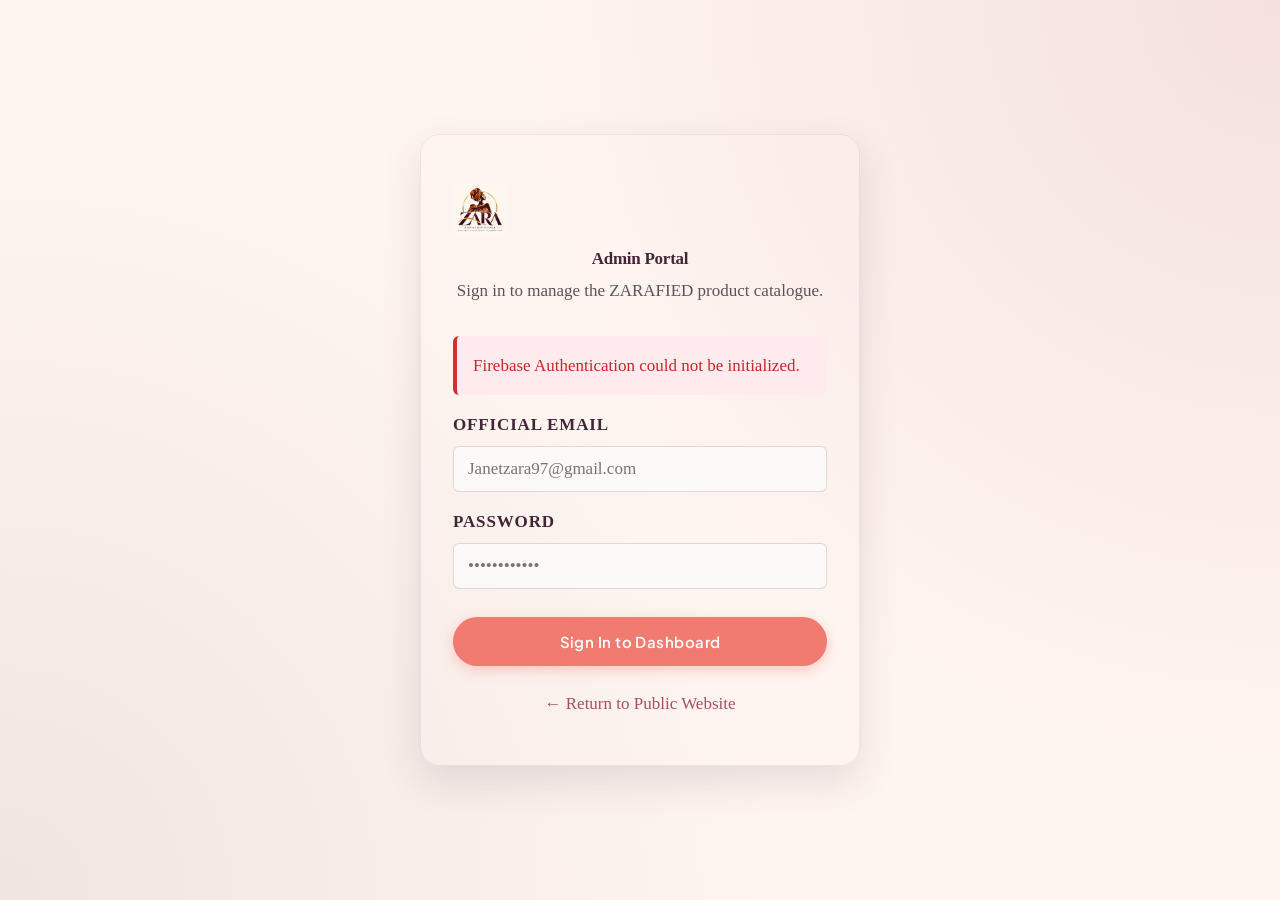
==== admin.html @ f3be8840 "feat: implement dynamic product CMS, Cloudinary image upload, and public catalogue" ====
<!DOCTYPE html>
<html lang="en">
<head>
  <meta charset="UTF-8">
  <meta name="viewport" content="width=device-width, initial-scale=1.0">
  <title>Admin Dashboard | ZARA — ZARAFIED STORE</title>
  
  <meta name="robots" content="noindex, nofollow">
  <link rel="icon" type="image/png" href="./ZARA_ASSETS/brand/zara-logo.png">

  <!-- Google Fonts Preconnect & Styles -->
  <link rel="preconnect" href="https://fonts.googleapis.com">
  <link rel="preconnect" href="https://fonts.gstatic.com" crossorigin>
  <link href="https://fonts.googleapis.com/css2?family=Playfair+Display:ital,wght@0,500;0,600;0,700;1,400;1,600&family=Plus+Jakarta+Sans:wght@400;500;600;700&display=swap" rel="stylesheet">

  <!-- Stylesheets -->
  <link rel="stylesheet" href="./styles/tokens.css">
  <link rel="stylesheet" href="./styles/base.css">
  <link rel="stylesheet" href="./styles/components.css">
  <link rel="stylesheet" href="./styles/admin.css">
</head>
<body class="admin-body">

  <!-- ========================================================================
       SECTION A: ADMIN AUTHENTICATION SCREEN
       ======================================================================== -->
  <div class="admin-login-wrapper" id="admin-login-view">
    <div class="admin-login-card">
      <div class="admin-login-header">
        <img src="./ZARA_ASSETS/brand/zara-logo.png" alt="ZARAFIED Logo" class="admin-login-logo">
        <h1 class="admin-login-title">Admin Portal</h1>
        <p class="admin-login-subtitle">Sign in to manage the ZARAFIED product catalogue.</p>
      </div>

      <div class="admin-alert admin-alert-error" id="login-error-alert" style="display: none;"></div>

      <form id="admin-login-form">
        <div class="admin-form-group">
          <label class="admin-form-label" for="login-email">Official Email</label>
          <input 
            type="email" 
            id="login-email" 
            class="admin-form-input" 
            placeholder="Janetzara97@gmail.com" 
            required 
            autocomplete="username"
          >
        </div>

        <div class="admin-form-group">
          <label class="admin-form-label" for="login-password">Password</label>
          <input 
            type="password" 
            id="login-password" 
            class="admin-form-input" 
            placeholder="••••••••••••" 
            required 
            autocomplete="current-password"
          >
        </div>

        <button type="submit" class="btn btn-primary" id="btn-login-submit" style="width: 100%; margin-top: var(--space-sm);">
          Sign In to Dashboard
        </button>
      </form>

      <div style="margin-top: var(--space-lg); text-align: center;">
        <a href="./index.html" class="footer-link" style="font-size: var(--text-xs);">
          &larr; Return to Public Website
        </a>
      </div>
    </div>
  </div>

  <!-- ========================================================================
       SECTION B: AUTHENTICATED DASHBOARD
       ======================================================================== -->
  <div class="admin-dashboard-container" id="admin-dashboard-view">
    <!-- Topbar -->
    <header class="admin-topbar">
      <div style="display: flex; align-items: center; gap: var(--space-md);">
        <a href="./admin.html" class="admin-brand">
          <img src="./ZARA_ASSETS/brand/zara-logo.png" alt="Logo" class="admin-brand-logo">
          <span class="admin-brand-name">ZARAFIED CMS</span>
        </a>
      </div>

      <div class="admin-user-nav">
        <span class="admin-user-badge" id="admin-user-display">Janetzara97@gmail.com</span>
        <a href="./index.html" class="btn btn-outline-sm" target="_blank" rel="noopener">View Store &rarr;</a>
        <button type="button" class="btn btn-outline-sm" id="btn-admin-logout">Sign Out</button>
      </div>
    </header>

    <!-- Main Admin Workspace -->
    <main class="admin-main-content">
      <!-- Role verification warning (shown if user logged in but lacks { admin: true } custom claim) -->
      <div class="admin-alert admin-alert-warning" id="admin-role-warning" style="display: none;">
        <strong>Access Restricted:</strong> Your account is signed in, but the administrator custom claim has not been provisioned yet.
        <br>
        To enable full write access, store operations must run: <code>node scripts/grant-admin.cjs</code> in the workspace.
      </div>

      <!-- Stats Summary -->
      <div class="admin-stats-row">
        <div class="admin-stat-card">
          <div class="admin-stat-label">Total Outfits</div>
          <div class="admin-stat-val" id="stat-total-products">0</div>
        </div>
        <div class="admin-stat-card">
          <div class="admin-stat-label">Published (Live)</div>
          <div class="admin-stat-val" id="stat-published-products" style="color: #2E7D32;">0</div>
        </div>
        <div class="admin-stat-card">
          <div class="admin-stat-label">Drafts (Hidden)</div>
          <div class="admin-stat-val" id="stat-draft-products" style="color: #E65100;">0</div>
        </div>
      </div>

      <!-- Toolbar -->
      <div class="admin-toolbar">
        <div>
          <h2 class="admin-toolbar-title">Product Catalogue</h2>
          <p style="color: var(--color-muted-text); font-size: var(--text-sm);">
            Manage ready-to-wear pieces, custom couture entries, and published statuses.
          </p>
        </div>
        <div class="admin-toolbar-actions">
          <button type="button" class="btn btn-primary" id="btn-add-product">
            <span>+</span> Add New Outfit
          </button>
        </div>
      </div>

      <!-- Product Table -->
      <div class="admin-table-wrapper">
        <table class="admin-table">
          <thead>
            <tr>
              <th>Image</th>
              <th>Outfit Title</th>
              <th>Category</th>
              <th>Price (NGN)</th>
              <th>Availability</th>
              <th>Status</th>
              <th>Actions</th>
            </tr>
          </thead>
          <tbody id="admin-products-tbody">
            <tr>
              <td colspan="7" style="text-align: center; padding: 40px; color: var(--color-muted-text);">
                Loading product catalogue...
              </td>
            </tr>
          </tbody>
        </table>
      </div>
    </main>
  </div>

  <!-- ========================================================================
       MODAL: ADD / EDIT PRODUCT
       ======================================================================== -->
  <div class="admin-modal-backdrop" id="product-modal" aria-hidden="true" role="dialog" aria-modal="true">
    <div class="admin-modal-card">
      <div class="admin-modal-header">
        <h3 class="admin-modal-title" id="modal-form-title">Add New Outfit</h3>
        <button type="button" class="modal-close-btn" id="modal-form-close">&times;</button>
      </div>

      <div class="admin-modal-body">
        <form id="product-form">
          <input type="hidden" id="form-product-id">

          <!-- Title -->
          <div class="admin-form-group">
            <label class="admin-form-label" for="form-title">Outfit Title *</label>
            <input type="text" id="form-title" class="admin-form-input" placeholder="e.g. Sculpted Ankara Evening Gown" required>
          </div>

          <!-- Description -->
          <div class="admin-form-group">
            <label class="admin-form-label" for="form-description">Description</label>
            <textarea id="form-description" class="admin-form-textarea" placeholder="Detail the cut, fabric, lining, and styling notes..."></textarea>
          </div>

          <!-- Row: Price & Category -->
          <div style="display: grid; grid-template-columns: 1fr 1fr; gap: var(--space-md);">
            <div class="admin-form-group">
              <label class="admin-form-label" for="form-price">Price (NGN ₦) *</label>
              <input type="number" id="form-price" class="admin-form-input" placeholder="45000" min="0" required>
            </div>

            <div class="admin-form-group">
              <label class="admin-form-label" for="form-category">Category *</label>
              <select id="form-category" class="admin-form-select" required>
                <option value="ready-to-wear">Ready-to-Wear</option>
                <option value="two-piece">Two-Piece Set</option>
                <option value="gowns">Gowns & Dresses</option>
                <option value="bespoke">Custom Design / Bespoke</option>
              </select>
            </div>
          </div>

          <!-- Row: Availability & Status -->
          <div style="display: grid; grid-template-columns: 1fr 1fr; gap: var(--space-md);">
            <div class="admin-form-group">
              <label class="admin-form-label" for="form-availability">Availability</label>
              <select id="form-availability" class="admin-form-select">
                <option value="in_stock">In Stock</option>
                <option value="made_to_order">Made to Order</option>
                <option value="out_of_stock">Sold Out</option>
              </select>
            </div>

            <div class="admin-form-group">
              <label class="admin-form-label" for="form-status">Publication Status</label>
              <select id="form-status" class="admin-form-select">
                <option value="published">Published (Visible in Shop)</option>
                <option value="draft">Draft (Hidden from Public)</option>
              </select>
            </div>
          </div>

          <!-- Available Sizes -->
          <div class="admin-form-group">
            <label class="admin-form-label">Available Standard Sizes</label>
            <div style="display: flex; flex-wrap: wrap; gap: var(--space-sm); margin-top: 4px;" id="sizes-checkbox-group">
              <label><input type="checkbox" value="UK 6" name="sizes"> UK 6</label>
              <label><input type="checkbox" value="UK 8" name="sizes"> UK 8</label>
              <label><input type="checkbox" value="UK 10" name="sizes"> UK 10</label>
              <label><input type="checkbox" value="UK 12" name="sizes"> UK 12</label>
              <label><input type="checkbox" value="UK 14" name="sizes"> UK 14</label>
              <label><input type="checkbox" value="UK 16" name="sizes"> UK 16</label>
              <label><input type="checkbox" value="UK 18" name="sizes"> UK 18</label>
              <label><input type="checkbox" value="Custom / Made-to-Measure" name="sizes" checked> Made-to-Measure</label>
            </div>
          </div>

          <!-- Cloudinary Image Upload -->
          <div class="admin-form-group">
            <label class="admin-form-label">Primary Outfit Photograph (Max 5 MB - JPEG/PNG/WebP) *</label>
            <div class="upload-dropzone" id="image-dropzone">
              <input type="file" id="form-image-input" accept="image/jpeg,image/png,image/webp" style="display: none;">
              <div class="upload-dropzone-icon">&#128247;</div>
              <p style="font-weight: 600; margin-bottom: 4px;">Click or drag fashion photograph here</p>
              <p style="font-size: var(--text-xs); color: var(--color-muted-text);">Uploads directly to Cloudinary (zara/products)</p>

              <div class="upload-progress-bar" id="upload-progress" style="display: none;">
                <div class="upload-progress-fill" id="upload-progress-fill"></div>
              </div>

              <div class="upload-preview-frame" id="upload-preview-container" style="display: none;">
                <img src="" alt="Uploaded Preview" class="upload-preview-img" id="upload-preview-img">
              </div>
            </div>
          </div>
        </form>
      </div>

      <div class="admin-modal-footer">
        <button type="button" class="btn btn-outline-sm" id="btn-cancel-modal">Cancel</button>
        <button type="button" class="btn btn-primary btn-sm" id="btn-save-product">Save Outfit</button>
      </div>
    </div>
  </div>

  <!-- ========================================================================
       MODAL: DELETE CONFIRMATION
       ======================================================================== -->
  <div class="admin-modal-backdrop" id="delete-modal" aria-hidden="true" role="dialog" aria-modal="true">
    <div class="admin-modal-card" style="max-width: 440px;">
      <div class="admin-modal-header">
        <h3 class="admin-modal-title">Confirm Deletion</h3>
        <button type="button" class="modal-close-btn" id="modal-delete-close">&times;</button>
      </div>
      <div class="admin-modal-body">
        <p>Are you sure you want to permanently delete <strong id="delete-product-title"></strong> from the catalogue?</p>
        <p style="font-size: var(--text-xs); color: var(--color-muted-text); margin-top: 8px;">
          This action cannot be undone.
        </p>
      </div>
      <div class="admin-modal-footer">
        <button type="button" class="btn btn-outline-sm" id="btn-cancel-delete">Cancel</button>
        <button type="button" class="btn btn-primary btn-sm" id="btn-confirm-delete" style="background: #D32F2F; border-color: #D32F2F;">Delete</button>
      </div>
    </div>
  </div>

  <!-- ES Modules Script -->
  <script type="module" src="./scripts/admin.js"></script>
</body>
</html>
---- styles/tokens.css ----
/**
 * ZARA — ZARAFIED STORE
 * Design Tokens & Brand Variables
 * Approved Brand Palette & Typography
 */

:root {
  /* Approved Brand Color Palette */
  --color-warm-cream: #FFF5F0;
  --color-deep-plum: #442438;
  --color-deep-plum-dark: #2F1726;
  --color-deep-plum-light: #5A324C;
  --color-berry: #A64F65;
  --color-berry-light: #BE627B;
  --color-berry-dark: #873B4E;
  --color-coral: #F17B70;
  --color-coral-light: #F69D95;
  --color-coral-soft: #FDE8E5;
  --color-gold: #D5AD67;
  --color-gold-light: #E4C58B;
  --color-gold-dark: #B98E45;
  --color-gold-soft: #FAF3E5;
  --color-dark-text: #252128;
  --color-muted-text: #5C525A;
  --color-subtle-text: #827680;
  --color-whatsapp: #25D366;
  --color-whatsapp-dark: #1EBE5B;

  /* Surface & Background Colors */
  --color-bg-primary: #FFF5F0;
  --color-bg-surface: #FFFFFF;
  --color-bg-surface-elevated: #FFFFFF;
  --color-bg-plum-tint: rgba(68, 36, 56, 0.04);
  --color-bg-coral-tint: rgba(241, 123, 112, 0.08);
  --color-bg-gold-tint: rgba(213, 173, 103, 0.1);

  /* Borders & Dividers */
  --color-border: rgba(68, 36, 56, 0.12);
  --color-border-subtle: rgba(68, 36, 56, 0.06);
  --color-border-gold: rgba(213, 173, 103, 0.35);

  /* Gradients */
  --gradient-hero: linear-gradient(135deg, rgba(68, 36, 56, 0.95) 0%, rgba(166, 79, 101, 0.92) 50%, rgba(68, 36, 56, 0.98) 100%);
  --gradient-gold: linear-gradient(135deg, #D5AD67 0%, #F5DFB0 50%, #B98E45 100%);
  --gradient-sunset: linear-gradient(135deg, #F17B70 0%, #A64F65 100%);
  --gradient-overlay: linear-gradient(180deg, rgba(37, 33, 40, 0) 30%, rgba(37, 33, 40, 0.85) 100%);
  --gradient-surface: linear-gradient(180deg, #FFFFFF 0%, #FFF5F0 100%);

  /* Typography */
  --font-serif: 'Playfair Display', Cormorant Garamond, Georgia, serif;
  --font-sans: 'Plus Jakarta Sans', -apple-system, BlinkMacSystemFont, 'Segoe UI', Roboto, Helvetica, Arial, sans-serif;

  --font-size-xs: clamp(0.75rem, 0.7rem + 0.25vw, 0.8125rem);
  --font-size-sm: clamp(0.875rem, 0.825rem + 0.25vw, 0.9375rem);
  --font-size-base: clamp(1rem, 0.95rem + 0.25vw, 1.0625rem);
  --font-size-md: clamp(1.125rem, 1.05rem + 0.35vw, 1.25rem);
  --font-size-lg: clamp(1.25rem, 1.15rem + 0.5vw, 1.5rem);
  --font-size-xl: clamp(1.5rem, 1.35rem + 0.75vw, 1.875rem);
  --font-size-2xl: clamp(1.875rem, 1.6rem + 1.25vw, 2.5rem);
  --font-size-3xl: clamp(2.25rem, 1.9rem + 1.75vw, 3.25rem);
  --font-size-hero: clamp(2.75rem, 2.2rem + 2.75vw, 4.5rem);

  /* Spacing */
  --space-2xs: 0.25rem;
  --space-xs: 0.5rem;
  --space-sm: 0.75rem;
  --space-md: 1rem;
  --space-lg: 1.5rem;
  --space-xl: 2rem;
  --space-2xl: 3rem;
  --space-3xl: 4.5rem;
  --space-4xl: 6rem;

  /* Layout */
  --container-max-width: 1200px;
  --container-padding: clamp(1rem, 0.5rem + 2vw, 2.5rem);
  --header-height: 76px;

  /* Shadows */
  --shadow-sm: 0 2px 8px rgba(68, 36, 56, 0.06);
  --shadow-md: 0 8px 24px rgba(68, 36, 56, 0.08);
  --shadow-lg: 0 16px 36px rgba(68, 36, 56, 0.12);
  --shadow-gold: 0 8px 25px rgba(213, 173, 103, 0.25);
  --shadow-plum: 0 12px 32px rgba(68, 36, 56, 0.2);

  /* Radii */
  --radius-sm: 6px;
  --radius-md: 12px;
  --radius-lg: 20px;
  --radius-xl: 28px;
  --radius-full: 9999px;

  /* Transitions */
  --transition-fast: 150ms cubic-bezier(0.4, 0, 0.2, 1);
  --transition-normal: 250ms cubic-bezier(0.4, 0, 0.2, 1);
  --transition-slow: 400ms cubic-bezier(0.16, 1, 0.3, 1);
  --transition-luxury: 600ms cubic-bezier(0.25, 1, 0.5, 1);

  /* Z-Index Hierarchy */
  --z-base: 1;
  --z-nav: 100;
  --z-header: 200;
  --z-dropdown: 300;
  --z-modal-backdrop: 900;
  --z-welcome-card: 1000;
  --z-skip-link: 2000;
}
---- styles/base.css ----
/**
 * ZARA — ZARAFIED STORE
 * Base Styles, CSS Reset & Global Accessibility
 */

*,
*::before,
*::after {
  box-sizing: border-box;
  margin: 0;
  padding: 0;
}

html {
  font-size: 16px;
  scroll-behavior: smooth;
  -webkit-text-size-adjust: 100%;
}

body {
  min-height: 100vh;
  background-color: var(--color-bg-primary);
  color: var(--color-dark-text);
  font-family: var(--font-sans);
  font-size: var(--font-size-base);
  line-height: 1.6;
  text-rendering: optimizeLegibility;
  -webkit-font-smoothing: antialiased;
  -moz-osx-font-smoothing: grayscale;
  overflow-x: hidden;
}

/* Typography Defaults */
h1, h2, h3, h4, h5, h6 {
  font-family: var(--font-serif);
  font-weight: 600;
  color: var(--color-deep-plum);
  line-height: 1.15;
  letter-spacing: -0.015em;
}

h1 { font-size: var(--font-size-hero); }
h2 { font-size: var(--font-size-3xl); }
h3 { font-size: var(--font-size-2xl); }
h4 { font-size: var(--font-size-xl); }
h5 { font-size: var(--font-size-lg); }
h6 { font-size: var(--font-size-md); }

p {
  margin-bottom: var(--space-md);
  color: var(--color-muted-text);
}

p:last-child {
  margin-bottom: 0;
}

a {
  color: var(--color-berry);
  text-decoration: none;
  transition: color var(--transition-fast);
}

a:hover {
  color: var(--color-coral);
}

img,
picture {
  max-width: 100%;
  display: block;
  height: auto;
}

button {
  font-family: inherit;
  font-size: inherit;
  cursor: pointer;
  border: none;
  background: none;
}

ul, ol {
  list-style: none;
}

/* Accessibility: Focus Rings */
:focus-visible {
  outline: 2px solid var(--color-gold);
  outline-offset: 3px;
  border-radius: var(--radius-sm);
}

/* Skip Navigation Link */
.skip-link {
  position: absolute;
  top: -100px;
  left: var(--space-md);
  z-index: var(--z-skip-link);
  background: var(--color-deep-plum);
  color: #FFFFFF;
  padding: var(--space-sm) var(--space-lg);
  border-radius: var(--radius-md);
  font-weight: 600;
  text-decoration: none;
  box-shadow: var(--shadow-lg);
  transition: top var(--transition-fast);
}

.skip-link:focus {
  top: var(--space-md);
  outline: 2px solid var(--color-gold);
}

/* Screen Reader Only Utility */
.sr-only {
  position: absolute;
  width: 1px;
  height: 1px;
  padding: 0;
  margin: -1px;
  overflow: hidden;
  clip: rect(0, 0, 0, 0);
  white-space: nowrap;
  border-width: 0;
}

/* Selection Color */
::selection {
  background-color: var(--color-berry);
  color: #FFFFFF;
}

/* Global Container */
.container {
  width: 100%;
  max-width: var(--container-max-width);
  margin-left: auto;
  margin-right: auto;
  padding-left: var(--container-padding);
  padding-right: var(--container-padding);
}

.section-wrapper {
  padding-top: var(--space-3xl);
  padding-bottom: var(--space-3xl);
  position: relative;
}

@media (min-width: 768px) {
  .section-wrapper {
    padding-top: var(--space-4xl);
    padding-bottom: var(--space-4xl);
  }
}
---- styles/components.css ----
/**
 * ZARA — ZARAFIED STORE
 * UI Components: Buttons, Badges, Cards & Welcome Card
 */

/* ==========================================================================
   Buttons
   ========================================================================== */
.btn {
  display: inline-flex;
  align-items: center;
  justify-content: center;
  gap: 0.6rem;
  padding: 0.85rem 1.8rem;
  font-family: var(--font-sans);
  font-size: var(--font-size-sm);
  font-weight: 600;
  letter-spacing: 0.03em;
  text-decoration: none;
  border-radius: var(--radius-full);
  transition: all var(--transition-fast);
  cursor: pointer;
  border: 1px solid transparent;
  white-space: nowrap;
}

.btn-primary {
  background: var(--color-coral);
  color: #FFFFFF;
  box-shadow: 0 4px 14px rgba(241, 123, 112, 0.35);
}

.btn-primary:hover {
  background: var(--color-berry);
  color: #FFFFFF;
  box-shadow: 0 6px 20px rgba(166, 79, 101, 0.4);
  transform: translateY(-2px);
}

.btn-primary:active {
  transform: translateY(0);
}

.btn-secondary {
  background: var(--color-deep-plum);
  color: var(--color-warm-cream);
  box-shadow: 0 4px 14px rgba(68, 36, 56, 0.25);
}

.btn-secondary:hover {
  background: var(--color-deep-plum-light);
  color: #FFFFFF;
  box-shadow: 0 6px 20px rgba(68, 36, 56, 0.35);
  transform: translateY(-2px);
}

.btn-outline {
  background: transparent;
  color: var(--color-deep-plum);
  border-color: var(--color-deep-plum);
}

.btn-outline:hover {
  background: var(--color-deep-plum);
  color: var(--color-warm-cream);
  transform: translateY(-2px);
}

.btn-gold {
  background: var(--color-gold);
  color: var(--color-deep-plum-dark);
  font-weight: 700;
  box-shadow: var(--shadow-gold);
}

.btn-gold:hover {
  background: var(--color-gold-light);
  color: var(--color-deep-plum);
  transform: translateY(-2px);
}

/* Prominent WhatsApp Action Button */
.btn-whatsapp {
  background: #25D366;
  color: #FFFFFF;
  font-weight: 700;
  box-shadow: 0 4px 14px rgba(37, 211, 102, 0.35);
}

.btn-whatsapp:hover {
  background: #1EBE5B;
  color: #FFFFFF;
  box-shadow: 0 6px 20px rgba(37, 211, 102, 0.45);
  transform: translateY(-2px);
}

.btn-whatsapp svg {
  width: 18px;
  height: 18px;
  fill: currentColor;
  flex-shrink: 0;
}

.btn-sm {
  padding: 0.55rem 1.25rem;
  font-size: var(--font-size-xs);
}

.btn-lg {
  padding: 0.95rem 2.2rem;
  font-size: var(--font-size-base);
}

/* ==========================================================================
   Badges & Micro-tags
   ========================================================================== */
.badge {
  display: inline-flex;
  align-items: center;
  gap: 0.35rem;
  padding: 0.25rem 0.75rem;
  border-radius: var(--radius-full);
  font-size: var(--font-size-xs);
  font-weight: 600;
  letter-spacing: 0.05em;
  text-transform: uppercase;
}

.badge-plum {
  background: rgba(68, 36, 56, 0.08);
  color: var(--color-deep-plum);
}

.badge-coral {
  background: var(--color-coral-soft);
  color: var(--color-berry-dark);
}

.badge-gold {
  background: var(--color-gold-soft);
  color: var(--color-gold-dark);
  border: 1px solid var(--color-border-gold);
}

/* ==========================================================================
   Welcome Card Component
   - Small, non-blocking dismissible card
   - Uses actual owner portrait
   - Positioned in bottom-right viewport corner
   - Graceful appearance and dismissal
   ========================================================================== */
.welcome-card-wrapper {
  position: fixed;
  bottom: var(--space-lg);
  right: var(--space-lg);
  z-index: var(--z-welcome-card);
  max-width: min(380px, calc(100vw - 2rem));
  pointer-events: none; /* Allows clicks outside card to pass through */
}

.welcome-card {
  background: #FFFFFF;
  border-radius: var(--radius-lg);
  padding: var(--space-md);
  box-shadow: 0 12px 36px rgba(47, 23, 38, 0.18), 0 0 0 1px rgba(213, 173, 103, 0.35);
  border: 1px solid var(--color-border);
  display: flex;
  align-items: center;
  gap: var(--space-md);
  pointer-events: auto; /* Card itself is interactive */
  position: relative;
  opacity: 0;
  transform: translateY(20px) scale(0.96);
  transition: opacity var(--transition-slow), transform var(--transition-slow);
}

.welcome-card.is-visible {
  opacity: 1;
  transform: translateY(0) scale(1);
}

.welcome-card.is-dismissing {
  opacity: 0;
  transform: translateY(15px) scale(0.95);
  pointer-events: none;
}

.welcome-avatar-frame {
  width: 60px;
  height: 60px;
  border-radius: var(--radius-full);
  overflow: hidden;
  flex-shrink: 0;
  border: 2px solid var(--color-gold);
  background: var(--color-deep-plum);
  box-shadow: 0 2px 8px rgba(68, 36, 56, 0.15);
}

.welcome-avatar-img {
  width: 100%;
  height: 100%;
  object-fit: cover;
  object-position: top center;
}

.welcome-text-content {
  flex: 1;
  min-width: 0;
}

.welcome-greeting-title {
  font-family: var(--font-serif);
  font-size: 1.05rem;
  font-weight: 700;
  color: var(--color-deep-plum);
  line-height: 1.2;
  margin-bottom: 2px;
}

.welcome-greeting-copy {
  font-size: var(--font-size-xs);
  color: var(--color-muted-text);
  line-height: 1.45;
  margin-bottom: var(--space-xs);
}

.welcome-actions-row {
  display: flex;
  align-items: center;
  gap: var(--space-sm);
}

.welcome-action-link {
  font-size: var(--font-size-xs);
  font-weight: 700;
  color: var(--color-berry);
  text-decoration: underline;
  text-underline-offset: 2px;
}

.welcome-action-link:hover {
  color: var(--color-coral);
}

.welcome-close-btn {
  position: absolute;
  top: 8px;
  right: 8px;
  width: 28px;
  height: 28px;
  display: flex;
  align-items: center;
  justify-content: center;
  border-radius: var(--radius-full);
  background: rgba(68, 36, 56, 0.06);
  color: var(--color-muted-text);
  font-size: 1.1rem;
  line-height: 1;
  transition: all var(--transition-fast);
}

.welcome-close-btn:hover,
.welcome-close-btn:focus-visible {
  background: var(--color-deep-plum);
  color: #FFFFFF;
}

/* ==========================================================================
   PUBLIC SHOP CATALOGUE & PRODUCT CARDS
   ========================================================================== */
.shop-catalogue-section {
  padding-top: var(--space-xl);
}

.shop-filters-bar {
  display: flex;
  flex-wrap: wrap;
  align-items: center;
  justify-content: center;
  gap: var(--space-xs);
  margin-bottom: var(--space-2xl);
}

.filter-pill {
  padding: 8px 18px;
  font-family: var(--font-sans);
  font-size: var(--font-size-xs);
  font-weight: 600;
  border-radius: var(--radius-full);
  border: 1px solid rgba(68, 36, 56, 0.15);
  background: var(--color-white);
  color: var(--color-dark-text);
  cursor: pointer;
  transition: all var(--transition-fast);
}

.filter-pill:hover {
  border-color: var(--color-berry);
  color: var(--color-berry);
  background: rgba(166, 79, 101, 0.05);
}

.filter-pill.active {
  background: var(--color-deep-plum);
  color: var(--color-warm-cream);
  border-color: var(--color-deep-plum);
  box-shadow: 0 4px 12px rgba(68, 36, 56, 0.2);
}

.shop-grid {
  display: grid;
  grid-template-columns: repeat(auto-fill, minmax(280px, 1fr));
  gap: var(--space-xl);
  margin-bottom: var(--space-2xl);
}

.product-card {
  background: var(--color-white);
  border-radius: var(--radius-md);
  border: 1px solid rgba(68, 36, 56, 0.08);
  box-shadow: 0 6px 18px rgba(68, 36, 56, 0.05);
  overflow: hidden;
  display: flex;
  flex-direction: column;
  transition: transform var(--transition-base), box-shadow var(--transition-base);
}

.product-card:hover {
  transform: translateY(-4px);
  box-shadow: 0 12px 28px rgba(68, 36, 56, 0.1);
}

.card-image-wrapper {
  position: relative;
  aspect-ratio: 3 / 4;
  overflow: hidden;
  background: #F5EFEB;
  cursor: pointer;
}

.product-card-img {
  width: 100%;
  height: 100%;
  object-fit: cover;
  transition: transform var(--transition-slow);
}

.product-card:hover .product-card-img {
  transform: scale(1.04);
}

.product-badge {
  position: absolute;
  top: 12px;
  right: 12px;
  font-size: 10px;
  letter-spacing: 0.05em;
  text-transform: uppercase;
}

.badge-available {
  background: #2E7D32;
  color: #FFFFFF;
}

.badge-sold-out {
  background: #757575;
  color: #FFFFFF;
}

.product-card-content {
  padding: var(--space-lg);
  display: flex;
  flex-direction: column;
  flex: 1;
}

.product-category-tag {
  font-size: 11px;
  font-weight: 700;
  text-transform: uppercase;
  letter-spacing: 0.08em;
  color: var(--color-berry);
  margin-bottom: 4px;
}

.product-title {
  font-family: var(--font-serif);
  font-size: 1.15rem;
  color: var(--color-deep-plum);
  line-height: 1.3;
  margin-bottom: var(--space-xs);
  flex: 1;
}

.product-price {
  font-family: var(--font-sans);
  font-size: 1.15rem;
  font-weight: 700;
  color: var(--color-deep-plum-dark);
  margin-bottom: var(--space-md);
}

/* Modal Details */
.product-modal-backdrop {
  position: fixed;
  inset: 0;
  background: rgba(37, 33, 40, 0.65);
  backdrop-filter: blur(5px);
  display: none;
  align-items: center;
  justify-content: center;
  padding: var(--space-md);
  z-index: 2000;
}

.product-modal-backdrop.is-open {
  display: flex;
}

.product-modal-card {
  background: var(--color-white);
  border-radius: var(--radius-lg);
  box-shadow: 0 24px 60px rgba(0, 0, 0, 0.25);
  width: 100%;
  max-width: 840px;
  max-height: 90vh;
  overflow-y: auto;
  position: relative;
  padding: var(--space-xl);
}

.modal-close-btn {
  position: absolute;
  top: 14px;
  right: 14px;
  width: 36px;
  height: 36px;
  display: flex;
  align-items: center;
  justify-content: center;
  border-radius: var(--radius-full);
  background: rgba(68, 36, 56, 0.08);
  font-size: 1.5rem;
  line-height: 1;
  color: var(--color-dark-text);
  cursor: pointer;
  transition: all var(--transition-fast);
  z-index: 10;
}

.modal-close-btn:hover {
  background: var(--color-deep-plum);
  color: #FFFFFF;
}

.modal-grid {
  display: grid;
  grid-template-columns: 1fr 1fr;
  gap: var(--space-xl);
}

.modal-main-image-frame {
  aspect-ratio: 3 / 4;
  border-radius: var(--radius-md);
  overflow: hidden;
  background: #F5EFEB;
}

.modal-main-img {
  width: 100%;
  height: 100%;
  object-fit: cover;
}

.modal-thumbnails-row {
  display: flex;
  gap: var(--space-xs);
  margin-top: var(--space-sm);
  overflow-x: auto;
}

.modal-thumb-btn {
  width: 60px;
  height: 60px;
  border-radius: var(--radius-sm);
  overflow: hidden;
  border: 2px solid transparent;
  cursor: pointer;
  padding: 0;
  background: transparent;
  flex-shrink: 0;
}

.modal-thumb-btn.active {
  border-color: var(--color-berry);
}

.modal-thumb-img {
  width: 100%;
  height: 100%;
  object-fit: cover;
}

.modal-info {
  display: flex;
  flex-direction: column;
}

.modal-product-title {
  font-family: var(--font-serif);
  font-size: var(--font-size-2xl);
  color: var(--color-deep-plum);
  margin: var(--space-xs) 0;
}

.modal-price {
  font-size: var(--font-size-xl);
  font-weight: 700;
  color: var(--color-deep-plum-dark);
  margin-bottom: var(--space-md);
}

.modal-description {
  font-size: var(--font-size-sm);
  line-height: 1.6;
  color: var(--color-dark-text);
  margin-bottom: var(--space-md);
}

.modal-sizes {
  font-size: var(--font-size-xs);
  margin-bottom: var(--space-lg);
  display: flex;
  flex-wrap: wrap;
  align-items: center;
  gap: 6px;
}

.size-pill {
  padding: 3px 8px;
  background: #F3ECE8;
  border-radius: var(--radius-sm);
  font-weight: 600;
}

.modal-actions-group {
  margin-top: auto;
  display: flex;
  flex-direction: column;
  gap: var(--space-sm);
}

/* Skeletons & Shimmer */
.skeleton-card {
  min-height: 380px;
  background: #FCFAF8;
  border-color: rgba(68, 36, 56, 0.05);
}

.skeleton-img {
  aspect-ratio: 3 / 4;
  background: #EFE9E4;
}

.skeleton-content {
  padding: var(--space-lg);
  display: flex;
  flex-direction: column;
  gap: 10px;
}

.skeleton-line {
  height: 12px;
  background: #EFE9E4;
  border-radius: 4px;
}

.shimmer {
  position: relative;
  overflow: hidden;
}

.shimmer::after {
  content: '';
  position: absolute;
  top: 0; right: 0; bottom: 0; left: 0;
  transform: translateX(-100%);
  background-image: linear-gradient(
    90deg,
    rgba(255, 255, 255, 0) 0,
    rgba(255, 255, 255, 0.4) 50%,
    rgba(255, 255, 255, 0) 100%
  );
  animation: shimmer 1.6s infinite;
}

@keyframes shimmer {
  100% {
    transform: translateX(100%);
  }
}

/* Empty & Error States */
.shop-empty-state,
.shop-error-state {
  grid-column: 1 / -1;
  text-align: center;
  padding: var(--space-3xl) var(--space-lg);
  background: var(--color-white);
  border-radius: var(--radius-md);
  border: 1px dashed rgba(68, 36, 56, 0.15);
}

.empty-icon {
  font-size: 2.5rem;
  margin-bottom: var(--space-sm);
}

.empty-title {
  font-family: var(--font-serif);
  font-size: var(--font-size-xl);
  color: var(--color-deep-plum);
  margin-bottom: var(--space-xs);
}

.empty-desc {
  max-width: 480px;
  margin: 0 auto var(--space-md);
  color: var(--color-muted-text);
  font-size: var(--font-size-sm);
}

@media (max-width: 768px) {
  .modal-grid {
    grid-template-columns: 1fr;
    gap: var(--space-lg);
  }
  
  .product-modal-card {
    padding: var(--space-lg);
  }
}
---- styles/admin.css ----
/**
 * ZARA — ZARAFIED STORE
 * Admin Dashboard Stylesheet
 * Responsive, premium design matching the approved brand tokens
 */

:root {
  --admin-sidebar-width: 260px;
  --admin-topbar-height: 68px;
}

body.admin-body {
  background-color: #FAF6F3;
  color: var(--color-dark-text);
  font-family: var(--font-body);
  min-height: 100vh;
  display: flex;
  flex-direction: column;
}

/* ==========================================================================
   ADMIN LOGIN SCREEN
   ========================================================================== */
.admin-login-wrapper {
  min-height: 100vh;
  display: flex;
  align-items: center;
  justify-content: center;
  padding: var(--space-lg);
  background: radial-gradient(circle at top right, rgba(166, 79, 101, 0.12), transparent 50%),
              radial-gradient(circle at bottom left, rgba(68, 36, 56, 0.08), transparent 50%),
              #FFF5F0;
}

.admin-login-card {
  background: var(--color-white);
  border-radius: var(--radius-lg);
  box-shadow: 0 16px 40px rgba(68, 36, 56, 0.12);
  width: 100%;
  max-width: 440px;
  padding: var(--space-2xl) var(--space-xl);
  border: 1px solid rgba(68, 36, 56, 0.08);
  position: relative;
}

.admin-login-header {
  text-align: center;
  margin-bottom: var(--space-xl);
}

.admin-login-logo {
  width: 54px;
  height: 54px;
  object-fit: contain;
  margin-bottom: var(--space-sm);
}

.admin-login-title {
  font-family: var(--font-heading);
  font-size: var(--text-2xl);
  color: var(--color-deep-plum);
  margin-bottom: var(--space-xs);
}

.admin-login-subtitle {
  color: var(--color-muted-text);
  font-size: var(--text-sm);
}

.admin-form-group {
  margin-bottom: var(--space-md);
}

.admin-form-label {
  display: block;
  font-size: var(--text-xs);
  font-weight: 600;
  text-transform: uppercase;
  letter-spacing: 0.05em;
  color: var(--color-deep-plum);
  margin-bottom: var(--space-xs);
}

.admin-form-input,
.admin-form-select,
.admin-form-textarea {
  width: 100%;
  padding: 12px 14px;
  border: 1.5px solid rgba(68, 36, 56, 0.16);
  border-radius: var(--radius-sm);
  font-family: inherit;
  font-size: var(--text-sm);
  color: var(--color-dark-text);
  background: #FCFAF8;
  transition: border-color var(--transition-fast), box-shadow var(--transition-fast);
}

.admin-form-input:focus,
.admin-form-select:focus,
.admin-form-textarea:focus {
  outline: none;
  border-color: var(--color-berry);
  box-shadow: 0 0 0 3px rgba(166, 79, 101, 0.18);
  background: var(--color-white);
}

.admin-form-textarea {
  resize: vertical;
  min-height: 90px;
}

/* ==========================================================================
   ADMIN LAYOUT & DASHBOARD
   ========================================================================== */
.admin-dashboard-container {
  display: none;
  flex: 1;
  flex-direction: column;
}

.admin-dashboard-container.is-active {
  display: flex;
}

.admin-topbar {
  background: var(--color-white);
  height: var(--admin-topbar-height);
  border-bottom: 1px solid rgba(68, 36, 56, 0.1);
  display: flex;
  align-items: center;
  justify-content: space-between;
  padding: 0 var(--space-xl);
  position: sticky;
  top: 0;
  z-index: var(--z-header);
}

.admin-brand {
  display: flex;
  align-items: center;
  gap: var(--space-sm);
  text-decoration: none;
  color: var(--color-deep-plum);
}

.admin-brand-logo {
  width: 36px;
  height: 36px;
}

.admin-brand-name {
  font-family: var(--font-heading);
  font-weight: 700;
  font-size: var(--text-lg);
  letter-spacing: 0.04em;
}

.admin-user-nav {
  display: flex;
  align-items: center;
  gap: var(--space-md);
}

.admin-user-badge {
  font-size: var(--text-xs);
  padding: 4px 10px;
  background: rgba(166, 79, 101, 0.1);
  color: var(--color-berry);
  border-radius: var(--radius-full);
  font-weight: 600;
}

.admin-main-content {
  flex: 1;
  max-width: 1200px;
  width: 100%;
  margin: 0 auto;
  padding: var(--space-xl) var(--space-lg);
}

/* Stats Summary Cards */
.admin-stats-row {
  display: grid;
  grid-template-columns: repeat(auto-fit, minmax(200px, 1fr));
  gap: var(--space-md);
  margin-bottom: var(--space-xl);
}

.admin-stat-card {
  background: var(--color-white);
  border-radius: var(--radius-md);
  padding: var(--space-lg);
  border: 1px solid rgba(68, 36, 56, 0.08);
  box-shadow: 0 4px 12px rgba(68, 36, 56, 0.04);
}

.admin-stat-label {
  font-size: var(--text-xs);
  font-weight: 600;
  color: var(--color-muted-text);
  text-transform: uppercase;
  letter-spacing: 0.05em;
  margin-bottom: var(--space-xs);
}

.admin-stat-val {
  font-family: var(--font-heading);
  font-size: var(--text-3xl);
  color: var(--color-deep-plum);
  font-weight: 700;
}

/* Action Toolbar */
.admin-toolbar {
  display: flex;
  flex-wrap: wrap;
  align-items: center;
  justify-content: space-between;
  gap: var(--space-md);
  margin-bottom: var(--space-lg);
}

.admin-toolbar-title {
  font-family: var(--font-heading);
  font-size: var(--text-2xl);
  color: var(--color-deep-plum);
}

.admin-toolbar-actions {
  display: flex;
  align-items: center;
  gap: var(--space-sm);
}

/* Products Table */
.admin-table-wrapper {
  background: var(--color-white);
  border-radius: var(--radius-md);
  border: 1px solid rgba(68, 36, 56, 0.08);
  box-shadow: 0 4px 14px rgba(68, 36, 56, 0.04);
  overflow-x: auto;
}

.admin-table {
  width: 100%;
  border-collapse: collapse;
  text-align: left;
}

.admin-table th {
  background: #FAF6F3;
  color: var(--color-deep-plum);
  font-size: var(--text-xs);
  font-weight: 700;
  text-transform: uppercase;
  letter-spacing: 0.05em;
  padding: 14px 18px;
  border-bottom: 1px solid rgba(68, 36, 56, 0.1);
}

.admin-table td {
  padding: 14px 18px;
  border-bottom: 1px solid rgba(68, 36, 56, 0.06);
  font-size: var(--text-sm);
  vertical-align: middle;
}

.admin-table tbody tr:hover {
  background: #FDFBF9;
}

.admin-product-thumb {
  width: 48px;
  height: 48px;
  border-radius: var(--radius-sm);
  object-fit: cover;
  background: #F0EAE6;
  border: 1px solid rgba(68, 36, 56, 0.1);
}

.admin-status-badge {
  display: inline-flex;
  align-items: center;
  gap: 5px;
  font-size: var(--text-xs);
  font-weight: 600;
  padding: 3px 10px;
  border-radius: var(--radius-full);
}

.admin-status-badge.published {
  background: #E8F5E9;
  color: #2E7D32;
}

.admin-status-badge.draft {
  background: #FFF3E0;
  color: #E65100;
}

.admin-actions-cell {
  display: flex;
  align-items: center;
  gap: 6px;
}

.btn-icon-action {
  padding: 6px 10px;
  font-size: var(--text-xs);
  border-radius: var(--radius-sm);
  border: 1px solid rgba(68, 36, 56, 0.15);
  background: var(--color-white);
  cursor: pointer;
  transition: all var(--transition-fast);
}

.btn-icon-action:hover {
  border-color: var(--color-berry);
  background: #FBF7F8;
  color: var(--color-berry);
}

.btn-icon-action.delete:hover {
  border-color: #D32F2F;
  background: #FFEBEE;
  color: #D32F2F;
}

/* ==========================================================================
   IMAGE UPLOAD DROPZONE
   ========================================================================== */
.upload-dropzone {
  border: 2px dashed rgba(166, 79, 101, 0.35);
  border-radius: var(--radius-md);
  padding: var(--space-xl);
  text-align: center;
  cursor: pointer;
  background: #FDFBF9;
  transition: all var(--transition-fast);
  position: relative;
}

.upload-dropzone.dragover {
  border-color: var(--color-berry);
  background: rgba(166, 79, 101, 0.06);
}

.upload-dropzone-icon {
  font-size: 32px;
  margin-bottom: var(--space-xs);
}

.upload-preview-frame {
  margin-top: var(--space-sm);
  position: relative;
  display: inline-block;
}

.upload-preview-img {
  width: 100px;
  height: 100px;
  object-fit: cover;
  border-radius: var(--radius-sm);
  border: 1px solid rgba(68, 36, 56, 0.15);
}

.upload-progress-bar {
  height: 6px;
  background: rgba(68, 36, 56, 0.1);
  border-radius: var(--radius-full);
  overflow: hidden;
  margin-top: var(--space-xs);
}

.upload-progress-fill {
  height: 100%;
  background: var(--color-berry);
  width: 0%;
  transition: width 0.2s ease;
}

/* ==========================================================================
   ADMIN MODALS
   ========================================================================== */
.admin-modal-backdrop {
  position: fixed;
  inset: 0;
  background: rgba(37, 33, 40, 0.6);
  backdrop-filter: blur(4px);
  display: none;
  align-items: center;
  justify-content: center;
  padding: var(--space-md);
  z-index: 1000;
}

.admin-modal-backdrop.is-open {
  display: flex;
}

.admin-modal-card {
  background: var(--color-white);
  border-radius: var(--radius-lg);
  box-shadow: 0 20px 50px rgba(0, 0, 0, 0.2);
  width: 100%;
  max-width: 620px;
  max-height: 90vh;
  display: flex;
  flex-direction: column;
  overflow: hidden;
}

.admin-modal-header {
  padding: var(--space-lg) var(--space-xl);
  border-bottom: 1px solid rgba(68, 36, 56, 0.1);
  display: flex;
  align-items: center;
  justify-content: space-between;
}

.admin-modal-title {
  font-family: var(--font-heading);
  font-size: var(--text-xl);
  color: var(--color-deep-plum);
}

.admin-modal-body {
  padding: var(--space-xl);
  overflow-y: auto;
}

.admin-modal-footer {
  padding: var(--space-md) var(--space-xl);
  border-top: 1px solid rgba(68, 36, 56, 0.1);
  display: flex;
  align-items: center;
  justify-content: flex-end;
  gap: var(--space-sm);
  background: #FAF6F3;
}

/* Notifications / Alerts */
.admin-alert {
  padding: var(--space-md);
  border-radius: var(--radius-sm);
  font-size: var(--text-sm);
  margin-bottom: var(--space-md);
}

.admin-alert-error {
  background: #FFEBEE;
  color: #C62828;
  border-left: 4px solid #D32F2F;
}

.admin-alert-warning {
  background: #FFF8E1;
  color: #F57F17;
  border-left: 4px solid #FBC02D;
}

.admin-alert-success {
  background: #E8F5E9;
  color: #2E7D32;
  border-left: 4px solid #388E3C;
}

/* Mobile responsive adjustments */
@media (max-width: 768px) {
  .admin-topbar {
    padding: 0 var(--space-md);
  }

  .admin-main-content {
    padding: var(--space-md);
  }

  .admin-toolbar {
    flex-direction: column;
    align-items: stretch;
  }

  .admin-toolbar-actions {
    justify-content: space-between;
  }
}
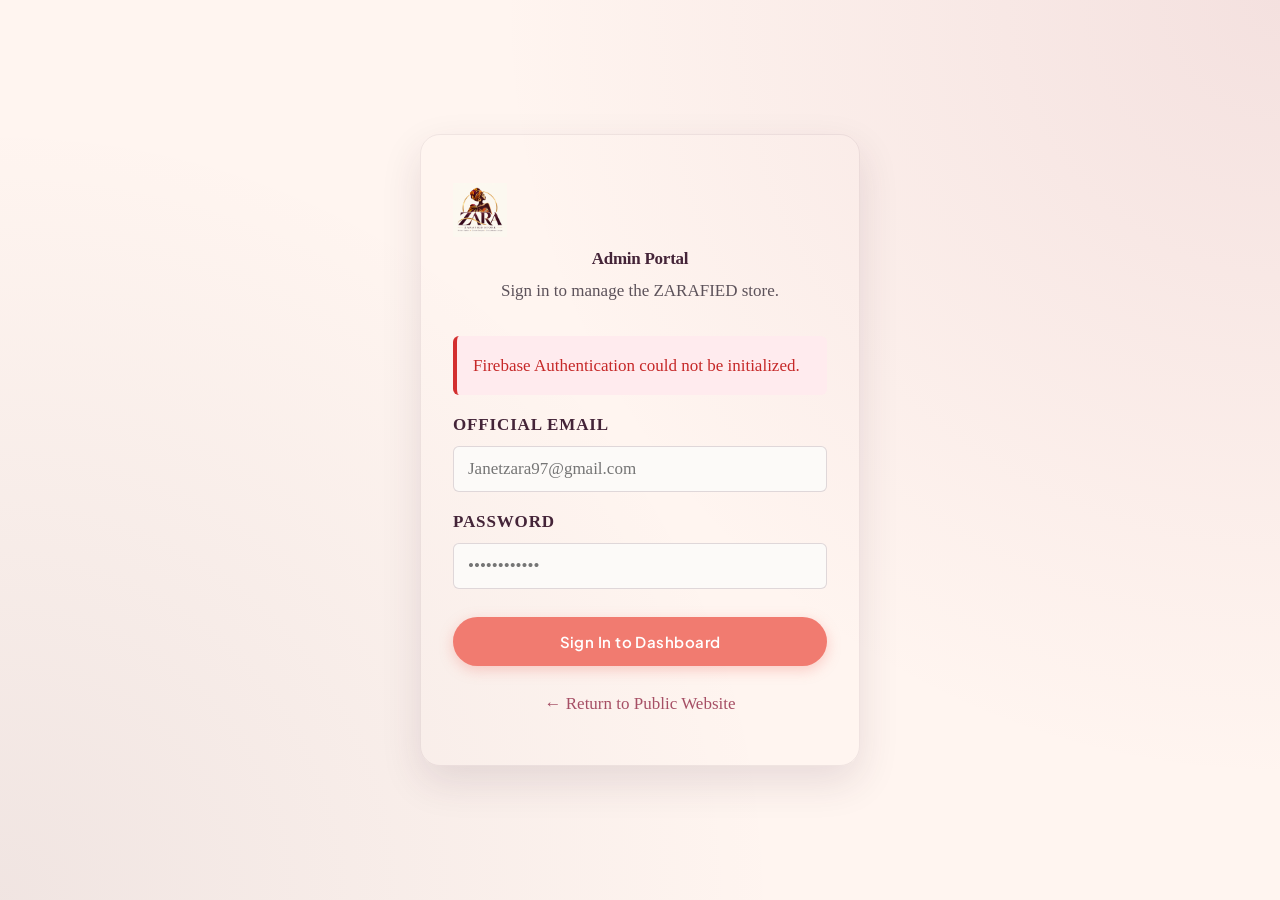
==== commit 22317bc0: "feat(cms): implement unified media library, dynamic gallery sync, and centralized website content ma" ====
--- a/admin.html
+++ b/admin.html
@@ -29,7 +29,7 @@
       <div class="admin-login-header">
         <img src="./ZARA_ASSETS/brand/zara-logo.png" alt="ZARAFIED Logo" class="admin-login-logo">
         <h1 class="admin-login-title">Admin Portal</h1>
-        <p class="admin-login-subtitle">Sign in to manage the ZARAFIED product catalogue.</p>
+        <p class="admin-login-subtitle">Sign in to manage the ZARAFIED store.</p>
       </div>
 
       <div class="admin-alert admin-alert-error" id="login-error-alert" style="display: none;"></div>
@@ -94,11 +94,11 @@
 
     <!-- Main Admin Workspace -->
     <main class="admin-main-content">
-      <!-- Role verification warning (shown if user logged in but lacks { admin: true } custom claim) -->
+      <!-- Role verification warning -->
       <div class="admin-alert admin-alert-warning" id="admin-role-warning" style="display: none;">
         <strong>Access Restricted:</strong> Your account is signed in, but the administrator custom claim has not been provisioned yet.
         <br>
-        To enable full write access, store operations must run: <code>node scripts/grant-admin.cjs</code> in the workspace.
+        To enable full write access, run: <code>node scripts/grant-admin.cjs</code> in the workspace.
       </div>
 
       <!-- Stats Summary -->
@@ -115,51 +115,329 @@
           <div class="admin-stat-label">Drafts (Hidden)</div>
           <div class="admin-stat-val" id="stat-draft-products" style="color: #E65100;">0</div>
         </div>
-      </div>
-
-      <!-- Toolbar -->
-      <div class="admin-toolbar">
-        <div>
-          <h2 class="admin-toolbar-title">Product Catalogue</h2>
-          <p style="color: var(--color-muted-text); font-size: var(--text-sm);">
-            Manage ready-to-wear pieces, custom couture entries, and published statuses.
+        <div class="admin-stat-card">
+          <div class="admin-stat-label">Media Assets</div>
+          <div class="admin-stat-val" id="stat-total-media" style="color: var(--color-berry);">0</div>
+        </div>
+      </div>
+
+      <!-- Tab Navigation -->
+      <div class="admin-tabs-bar" role="tablist" aria-label="Dashboard sections">
+        <button type="button" class="admin-tab active" id="tab-products" role="tab" aria-selected="true" aria-controls="panel-products">
+          🛍️ Products
+        </button>
+        <button type="button" class="admin-tab" id="tab-media" role="tab" aria-selected="false" aria-controls="panel-media">
+          🖼️ Media Library
+        </button>
+        <button type="button" class="admin-tab" id="tab-settings" role="tab" aria-selected="false" aria-controls="panel-settings">
+          ⚙️ Website Settings
+        </button>
+        <button type="button" class="admin-tab" id="tab-gallery" role="tab" aria-selected="false" aria-controls="panel-gallery">
+          🎞️ Gallery Settings
+        </button>
+      </div>
+
+      <!-- ===== TAB PANEL 1: PRODUCTS ===== -->
+      <div class="admin-tab-panel" id="panel-products" role="tabpanel" aria-labelledby="tab-products">
+        <!-- Toolbar -->
+        <div class="admin-toolbar">
+          <div>
+            <h2 class="admin-toolbar-title">Product Catalogue</h2>
+            <p style="color: var(--color-muted-text); font-size: var(--text-sm);">
+              Manage ready-to-wear pieces, custom couture entries, and published statuses. Published products automatically appear in the Shop and Signature Creations gallery.
+            </p>
+          </div>
+          <div class="admin-toolbar-actions">
+            <button type="button" class="btn btn-primary" id="btn-add-product">
+              <span>+</span> Add New Outfit
+            </button>
+          </div>
+        </div>
+
+        <!-- Uncatalogued photos notification banner -->
+        <div id="uncatalogued-banner" class="admin-alert admin-alert-warning" style="display:none; align-items:center; justify-content:space-between; flex-wrap:wrap; gap:8px;">
+          <span>💡 <strong>Uncatalogued Fashion Photos Found:</strong> Static lookbook images are available to be imported into the shop catalogue.</span>
+          <button type="button" class="btn btn-outline-sm" id="btn-view-uncatalogued" style="background:#fff;">Review in Media Library &rarr;</button>
+        </div>
+
+        <!-- Product Table -->
+        <div class="admin-table-wrapper">
+          <table class="admin-table">
+            <thead>
+              <tr>
+                <th>Image</th>
+                <th>Outfit Title</th>
+                <th>Category</th>
+                <th>Price (NGN)</th>
+                <th>Availability</th>
+                <th>Status</th>
+                <th>Actions</th>
+              </tr>
+            </thead>
+            <tbody id="admin-products-tbody">
+              <tr>
+                <td colspan="7" style="text-align: center; padding: 40px; color: var(--color-muted-text);">
+                  Loading product catalogue...
+                </td>
+              </tr>
+            </tbody>
+          </table>
+        </div>
+      </div>
+
+      <!-- ===== TAB PANEL 2: MEDIA LIBRARY ===== -->
+      <div class="admin-tab-panel" id="panel-media" role="tabpanel" aria-labelledby="tab-media" style="display:none;">
+        <div class="admin-toolbar">
+          <div>
+            <h2 class="admin-toolbar-title">Website Media Library</h2>
+            <p style="color: var(--color-muted-text); font-size: var(--text-sm);">
+              Centralized repository for all brand assets, portraits, fashion lookbooks, and product photography. Assign roles, manage usages, and upload new compressed assets.
+            </p>
+          </div>
+          <div class="admin-toolbar-actions">
+            <button type="button" class="btn btn-primary" id="btn-open-media-upload">
+              <span>+</span> Upload New Asset
+            </button>
+          </div>
+        </div>
+
+        <!-- Media Filter Bar -->
+        <div class="media-filter-bar">
+          <button type="button" class="media-filter-pill active" data-role="all">All Assets (<span id="media-count-all">0</span>)</button>
+          <button type="button" class="media-filter-pill" data-role="product">Products</button>
+          <button type="button" class="media-filter-pill" data-role="brand">Brand &amp; Logo</button>
+          <button type="button" class="media-filter-pill" data-role="homepage">Hero &amp; Homepage</button>
+          <button type="button" class="media-filter-pill" data-role="welcome">Welcome Card</button>
+          <button type="button" class="media-filter-pill" data-role="about">About Designer</button>
+          <button type="button" class="media-filter-pill" data-role="gallery">Signature Gallery</button>
+        </div>
+
+        <!-- Media Grid -->
+        <div class="media-grid" id="media-library-grid">
+          <p style="color: var(--color-muted-text); padding: 40px; text-align: center; grid-column: 1 / -1;">
+            Loading media assets...
           </p>
         </div>
-        <div class="admin-toolbar-actions">
-          <button type="button" class="btn btn-primary" id="btn-add-product">
-            <span>+</span> Add New Outfit
-          </button>
-        </div>
-      </div>
-
-      <!-- Product Table -->
-      <div class="admin-table-wrapper">
-        <table class="admin-table">
-          <thead>
-            <tr>
-              <th>Image</th>
-              <th>Outfit Title</th>
-              <th>Category</th>
-              <th>Price (NGN)</th>
-              <th>Availability</th>
-              <th>Status</th>
-              <th>Actions</th>
-            </tr>
-          </thead>
-          <tbody id="admin-products-tbody">
-            <tr>
-              <td colspan="7" style="text-align: center; padding: 40px; color: var(--color-muted-text);">
-                Loading product catalogue...
-              </td>
-            </tr>
-          </tbody>
-        </table>
-      </div>
+      </div>
+
+      <!-- ===== TAB PANEL 3: WEBSITE SETTINGS ===== -->
+      <div class="admin-tab-panel" id="panel-settings" role="tabpanel" aria-labelledby="tab-settings" style="display:none;">
+        <div class="admin-toolbar">
+          <div>
+            <h2 class="admin-toolbar-title">Website Content Settings</h2>
+            <p style="color: var(--color-muted-text); font-size: var(--text-sm);">
+              Manage hero portrait &amp; copy, about section, welcome card, brand logo, and contact info. Changes update the live site instantly without redeployment.
+            </p>
+          </div>
+        </div>
+
+        <!-- Settings Sections Grid -->
+        <div class="admin-settings-grid">
+
+          <!-- Hero Section -->
+          <div class="admin-settings-card" id="settings-hero-card">
+            <h3 class="admin-settings-heading">🦸 Homepage Hero Section</h3>
+            <p class="admin-settings-desc">The primary portrait and headline on the homepage. Currently: <strong id="hero-current-label">Loading…</strong></p>
+            <div class="settings-preview-row">
+              <img id="hero-preview-thumb" src="" alt="Hero preview" class="settings-thumb" style="display:none;">
+            </div>
+            <div class="admin-form-group">
+              <label class="admin-form-label" for="hero-image-input">Replace Hero Image</label>
+              <div class="upload-dropzone upload-dropzone-sm" id="hero-dropzone">
+                <input type="file" id="hero-image-input" accept="image/jpeg,image/png,image/webp" style="display:none;">
+                <div class="upload-dropzone-icon" style="font-size:1.5rem;">📷</div>
+                <p style="font-size:var(--text-sm); margin:4px 0;">Click to upload new hero portrait</p>
+                <div class="upload-status-text" id="hero-upload-status" style="display:none;"></div>
+                <div class="upload-progress-bar" id="hero-upload-progress" style="display:none;">
+                  <div class="upload-progress-fill" id="hero-upload-progress-fill"></div>
+                </div>
+              </div>
+            </div>
+            <div class="admin-form-group">
+              <label class="admin-form-label" for="hero-headline-input">Hero Headline (HTML allowed)</label>
+              <input type="text" id="hero-headline-input" class="admin-form-input" placeholder='Wear your <span class="highlight-word">story.</span>'>
+            </div>
+            <div class="admin-form-group">
+              <label class="admin-form-label" for="hero-desc-input">Hero Description</label>
+              <textarea id="hero-desc-input" class="admin-form-textarea" rows="3" placeholder="Beautiful outfits, made to express your style..."></textarea>
+            </div>
+            <button type="button" class="btn btn-primary btn-sm" id="btn-save-hero-settings">Save Hero Content</button>
+            <div class="admin-alert admin-alert-success" id="hero-settings-success" style="display:none; margin-top:8px;">Hero content saved!</div>
+          </div>
+
+          <!-- About/Story Section -->
+          <div class="admin-settings-card" id="settings-about-card">
+            <h3 class="admin-settings-heading">👤 About Section</h3>
+            <p class="admin-settings-desc">The founder story and collage in the "Meet the Designer" section. Currently: <strong id="about-current-label">Loading…</strong></p>
+            <div class="settings-preview-row">
+              <img id="about-preview-thumb" src="" alt="About preview" class="settings-thumb" style="display:none;">
+            </div>
+            <div class="admin-form-group">
+              <label class="admin-form-label" for="about-image-input">Replace About Image</label>
+              <div class="upload-dropzone upload-dropzone-sm" id="about-dropzone">
+                <input type="file" id="about-image-input" accept="image/jpeg,image/png,image/webp" style="display:none;">
+                <div class="upload-dropzone-icon" style="font-size:1.5rem;">📷</div>
+                <p style="font-size:var(--text-sm); margin:4px 0;">Click to upload new about image</p>
+                <div class="upload-status-text" id="about-upload-status" style="display:none;"></div>
+                <div class="upload-progress-bar" id="about-upload-progress" style="display:none;">
+                  <div class="upload-progress-fill" id="about-upload-progress-fill"></div>
+                </div>
+              </div>
+            </div>
+            <div class="admin-form-group">
+              <label class="admin-form-label" for="about-heading-input">Heading</label>
+              <input type="text" id="about-heading-input" class="admin-form-input" placeholder="Meet the Designer">
+            </div>
+            <div class="admin-form-group">
+              <label class="admin-form-label" for="about-p1-input">Paragraph 1</label>
+              <textarea id="about-p1-input" class="admin-form-textarea" rows="2" placeholder="ZARAFIED was created out of a genuine love..."></textarea>
+            </div>
+            <div class="admin-form-group">
+              <label class="admin-form-label" for="about-p2-input">Paragraph 2</label>
+              <textarea id="about-p2-input" class="admin-form-textarea" rows="2" placeholder="Whether you choose a ready-to-wear look..."></textarea>
+            </div>
+            <button type="button" class="btn btn-primary btn-sm" id="btn-save-about-settings">Save About Section</button>
+            <div class="admin-alert admin-alert-success" id="about-settings-success" style="display:none; margin-top:8px;">About section saved!</div>
+          </div>
+
+          <!-- Welcome Card Section -->
+          <div class="admin-settings-card" id="settings-welcome-card">
+            <h3 class="admin-settings-heading">💬 Welcome Card</h3>
+            <p class="admin-settings-desc">Controls the floating welcome card shown to first-time visitors.</p>
+            <div class="settings-preview-row">
+              <img id="welcome-preview-thumb" src="" alt="Welcome card preview" class="settings-thumb" style="display:none;">
+            </div>
+            <div class="admin-form-group">
+              <label class="admin-form-label" for="welcome-image-input">Replace Portrait</label>
+              <div class="upload-dropzone upload-dropzone-sm" id="welcome-dropzone">
+                <input type="file" id="welcome-image-input" accept="image/jpeg,image/png,image/webp" style="display:none;">
+                <div class="upload-dropzone-icon" style="font-size:1.5rem;">📷</div>
+                <p style="font-size:var(--text-sm); margin:4px 0;">Click to upload welcome portrait</p>
+                <div class="upload-status-text" id="welcome-upload-status" style="display:none;"></div>
+                <div class="upload-progress-bar" id="welcome-upload-progress" style="display:none;">
+                  <div class="upload-progress-fill" id="welcome-upload-progress-fill"></div>
+                </div>
+              </div>
+            </div>
+            <div class="admin-form-group">
+              <label class="admin-form-label" for="welcome-heading-input">Card Heading</label>
+              <input type="text" id="welcome-heading-input" class="admin-form-input" placeholder="Welcome to ZARAFIED">
+            </div>
+            <div class="admin-form-group">
+              <label class="admin-form-label" for="welcome-body-input">Card Body Text</label>
+              <textarea id="welcome-body-input" class="admin-form-textarea" rows="3" placeholder="Looking for ready-to-wear styles…"></textarea>
+            </div>
+            <div class="admin-form-group">
+              <label class="admin-form-label" for="welcome-linklabel-input">WhatsApp Link Label</label>
+              <input type="text" id="welcome-linklabel-input" class="admin-form-input" placeholder="Chat on WhatsApp →">
+            </div>
+            <div class="admin-form-group">
+              <label class="admin-form-label" style="display:flex; align-items:center; gap:8px; cursor:pointer;">
+                <input type="checkbox" id="welcome-enabled-input" checked> Show welcome card to visitors
+              </label>
+            </div>
+            <button type="button" class="btn btn-primary btn-sm" id="btn-save-welcome-settings">Save Welcome Card</button>
+            <div class="admin-alert admin-alert-success" id="welcome-settings-success" style="display:none; margin-top:8px;">Saved successfully.</div>
+          </div>
+
+          <!-- Brand Logo Section -->
+          <div class="admin-settings-card" id="settings-logo-card">
+            <h3 class="admin-settings-heading">🎨 Brand Logo &amp; Favicon</h3>
+            <p class="admin-settings-desc">The logo appears in the header, footer, and browser tab. Replaces all instances consistently.</p>
+            <div class="settings-preview-row">
+              <img id="logo-preview-thumb" src="./ZARA_ASSETS/brand/zara-logo.png" alt="Current logo" class="settings-thumb" style="display:block; background:#fff; padding:4px; border-radius:8px;">
+            </div>
+            <div class="admin-form-group">
+              <label class="admin-form-label" for="logo-image-input">Upload New Brand Logo</label>
+              <div class="upload-dropzone upload-dropzone-sm" id="logo-dropzone">
+                <input type="file" id="logo-image-input" accept="image/jpeg,image/png,image/webp" style="display:none;">
+                <div class="upload-dropzone-icon" style="font-size:1.5rem;">📷</div>
+                <p style="font-size:var(--text-sm); margin:4px 0;">Click to upload new logo (PNG/WebP/JPEG)</p>
+                <div class="upload-status-text" id="logo-upload-status" style="display:none;"></div>
+                <div class="upload-progress-bar" id="logo-upload-progress" style="display:none;">
+                  <div class="upload-progress-fill" id="logo-upload-progress-fill"></div>
+                </div>
+              </div>
+            </div>
+            <button type="button" class="btn btn-primary btn-sm" id="btn-save-brand-settings">Save Brand Logo</button>
+            <div class="admin-alert admin-alert-success" id="brand-settings-success" style="display:none; margin-top:8px;">Brand logo updated!</div>
+          </div>
+
+          <!-- Contact & Studio Info Section -->
+          <div class="admin-settings-card" id="settings-contact-card">
+            <h3 class="admin-settings-heading">📍 Contact &amp; Studio Info</h3>
+            <p class="admin-settings-desc">Official contact details displayed across the website and footer.</p>
+            <div class="admin-form-group">
+              <label class="admin-form-label" for="contact-whatsapp-input">WhatsApp Phone Number</label>
+              <input type="text" id="contact-whatsapp-input" class="admin-form-input" placeholder="2348143049193">
+            </div>
+            <div class="admin-form-group">
+              <label class="admin-form-label" for="contact-email-input">Official Email</label>
+              <input type="email" id="contact-email-input" class="admin-form-input" placeholder="Janetzara97@gmail.com">
+            </div>
+            <div class="admin-form-group">
+              <label class="admin-form-label" for="contact-address-input">Studio Location</label>
+              <input type="text" id="contact-address-input" class="admin-form-input" placeholder="Ogborhill, Aba, Abia State, Nigeria">
+            </div>
+            <button type="button" class="btn btn-primary btn-sm" id="btn-save-contact-settings">Save Contact Info</button>
+            <div class="admin-alert admin-alert-success" id="contact-settings-success" style="display:none; margin-top:8px;">Contact info saved!</div>
+          </div>
+
+        </div>
+      </div>
+
+      <!-- ===== TAB PANEL 4: GALLERY SETTINGS ===== -->
+      <div class="admin-tab-panel" id="panel-gallery" role="tabpanel" aria-labelledby="tab-gallery" style="display:none;">
+        <div class="admin-toolbar">
+          <div>
+            <h2 class="admin-toolbar-title">Gallery Settings</h2>
+            <p style="color: var(--color-muted-text); font-size: var(--text-sm);">
+              The Signature Creations gallery is automatically populated from all published products. Configure slideshow behaviour here.
+            </p>
+          </div>
+          <div class="admin-toolbar-actions">
+            <button type="button" class="btn btn-primary btn-sm" id="btn-save-gallery-settings">Save Gallery Settings</button>
+          </div>
+        </div>
+
+        <div class="admin-settings-grid" style="grid-template-columns: 1fr 1fr;">
+          <div class="admin-settings-card">
+            <h3 class="admin-settings-heading">⏱️ Auto-advance Interval</h3>
+            <p class="admin-settings-desc">How many seconds each slide stays visible before advancing (minimum: 1, standard: 3).</p>
+            <div class="admin-form-group">
+              <label class="admin-form-label" for="gallery-interval-input">Seconds between slides</label>
+              <input type="number" id="gallery-interval-input" class="admin-form-input" min="1" max="30" value="3">
+            </div>
+          </div>
+          <div class="admin-settings-card">
+            <h3 class="admin-settings-heading">🔢 Max Gallery Slides</h3>
+            <p class="admin-settings-desc">Maximum number of products shown in the gallery slideshow (1–50).</p>
+            <div class="admin-form-group">
+              <label class="admin-form-label" for="gallery-max-slides-input">Max slides to display</label>
+              <input type="number" id="gallery-max-slides-input" class="admin-form-input" min="1" max="50" value="20">
+            </div>
+          </div>
+        </div>
+
+        <div class="admin-settings-card" style="margin-top:var(--space-xl);">
+          <h3 class="admin-settings-heading">📋 Gallery Source</h3>
+          <p class="admin-settings-desc">
+            All <strong>published</strong> products with a main image automatically appear in the Signature Creations gallery in reverse-chronological order (newest first).
+            To remove a product from the gallery, <strong>unpublish it</strong> from the Products tab.
+          </p>
+          <div id="gallery-product-list" style="margin-top: var(--space-md);">
+            <p style="color: var(--color-muted-text);">Loading published products…</p>
+          </div>
+        </div>
+
+        <div class="admin-alert admin-alert-success" id="gallery-settings-success" style="display:none; margin-top:var(--space-md);">Gallery settings saved.</div>
+      </div>
+
     </main>
   </div>
 
   <!-- ========================================================================
-       MODAL: ADD / EDIT PRODUCT
+       MODAL 1: ADD / EDIT PRODUCT
        ======================================================================== -->
   <div class="admin-modal-backdrop" id="product-modal" aria-hidden="true" role="dialog" aria-modal="true">
     <div class="admin-modal-card">
@@ -196,7 +474,7 @@
               <select id="form-category" class="admin-form-select" required>
                 <option value="ready-to-wear">Ready-to-Wear</option>
                 <option value="two-piece">Two-Piece Set</option>
-                <option value="gowns">Gowns & Dresses</option>
+                <option value="gowns">Gowns &amp; Dresses</option>
                 <option value="bespoke">Custom Design / Bespoke</option>
               </select>
             </div>
@@ -216,7 +494,7 @@
             <div class="admin-form-group">
               <label class="admin-form-label" for="form-status">Publication Status</label>
               <select id="form-status" class="admin-form-select">
-                <option value="published">Published (Visible in Shop)</option>
+                <option value="published">Published (Visible in Shop &amp; Gallery)</option>
                 <option value="draft">Draft (Hidden from Public)</option>
               </select>
             </div>
@@ -239,17 +517,19 @@
 
           <!-- Cloudinary Image Upload -->
           <div class="admin-form-group">
-            <label class="admin-form-label">Primary Outfit Photograph (Max 5 MB - JPEG/PNG/WebP) *</label>
+            <label class="admin-form-label">Primary Outfit Photograph (Auto-optimized &le; 4.5 MB - JPEG/PNG/WebP) *</label>
             <div class="upload-dropzone" id="image-dropzone">
               <input type="file" id="form-image-input" accept="image/jpeg,image/png,image/webp" style="display: none;">
               <div class="upload-dropzone-icon">&#128247;</div>
               <p style="font-weight: 600; margin-bottom: 4px;">Click or drag fashion photograph here</p>
-              <p style="font-size: var(--text-xs); color: var(--color-muted-text);">Uploads directly to Cloudinary (zara/products)</p>
-
+              <p style="font-size: var(--text-xs); color: var(--color-muted-text);">Automatically compressed in browser &rarr; Cloudinary (zara/products)</p>
+
+              <div class="upload-status-text" id="upload-status-text" style="display: none;"></div>
               <div class="upload-progress-bar" id="upload-progress" style="display: none;">
                 <div class="upload-progress-fill" id="upload-progress-fill"></div>
               </div>
-
+              <div class="upload-compression-badge" id="upload-compression-badge" style="display: none;"></div>
+              <div class="upload-inline-error" id="upload-error-box" style="display: none;"></div>
               <div class="upload-preview-frame" id="upload-preview-container" style="display: none;">
                 <img src="" alt="Uploaded Preview" class="upload-preview-img" id="upload-preview-img">
               </div>
@@ -266,7 +546,73 @@
   </div>
 
   <!-- ========================================================================
-       MODAL: DELETE CONFIRMATION
+       MODAL 2: UPLOAD TO MEDIA LIBRARY
+       ======================================================================== -->
+  <div class="admin-modal-backdrop" id="media-upload-modal" aria-hidden="true" role="dialog" aria-modal="true">
+    <div class="admin-modal-card">
+      <div class="admin-modal-header">
+        <h3 class="admin-modal-title">Upload Asset to Media Library</h3>
+        <button type="button" class="modal-close-btn" id="modal-media-close">&times;</button>
+      </div>
+
+      <div class="admin-modal-body">
+        <div class="admin-form-group">
+          <label class="admin-form-label" for="media-upload-title">Asset Name / Label *</label>
+          <input type="text" id="media-upload-title" class="admin-form-input" placeholder="e.g. Summer Lookbook Editorial" required>
+        </div>
+
+        <div class="admin-form-group">
+          <label class="admin-form-label">Assign Asset Roles</label>
+          <div style="display:flex; flex-wrap:wrap; gap:var(--space-sm); margin-top:4px;" id="media-upload-roles">
+            <label><input type="checkbox" value="homepage" name="media-roles"> Hero &amp; Homepage</label>
+            <label><input type="checkbox" value="welcome" name="media-roles"> Welcome Card</label>
+            <label><input type="checkbox" value="about" name="media-roles"> About Section</label>
+            <label><input type="checkbox" value="brand" name="media-roles"> Brand / Logo</label>
+            <label><input type="checkbox" value="gallery" name="media-roles"> Signature Gallery</label>
+            <label><input type="checkbox" value="general" name="media-roles" checked> General Asset</label>
+          </div>
+        </div>
+
+        <div class="admin-form-group">
+          <label class="admin-form-label" for="media-quick-assign">Immediate Placement (Optional)</label>
+          <select id="media-quick-assign" class="admin-form-select">
+            <option value="none">Keep in Media Library Only</option>
+            <option value="hero">Set as active Hero Portrait</option>
+            <option value="welcome">Set as active Welcome Portrait</option>
+            <option value="about">Set as active About Section Image</option>
+            <option value="brand">Set as active Brand Logo</option>
+          </select>
+        </div>
+
+        <div class="admin-form-group">
+          <label class="admin-form-label">Photograph File (Auto-compressed &le; 4.5 MB) *</label>
+          <div class="upload-dropzone" id="media-library-dropzone">
+            <input type="file" id="media-file-input" accept="image/jpeg,image/png,image/webp" style="display:none;">
+            <div class="upload-dropzone-icon">🖼️</div>
+            <p style="font-weight:600; margin-bottom:4px;">Click or drag image file here</p>
+            <p style="font-size:var(--text-xs); color:var(--color-muted-text);">Optimized &amp; compressed in browser &rarr; Cloudinary (zara/media)</p>
+
+            <div class="upload-status-text" id="media-upload-status" style="display:none;"></div>
+            <div class="upload-progress-bar" id="media-upload-progress" style="display:none;">
+              <div class="upload-progress-fill" id="media-upload-progress-fill"></div>
+            </div>
+            <div class="upload-compression-badge" id="media-compression-badge" style="display:none;"></div>
+            <div class="upload-preview-frame" id="media-preview-container" style="display:none;">
+              <img src="" alt="Media Preview" class="upload-preview-img" id="media-preview-img">
+            </div>
+          </div>
+        </div>
+      </div>
+
+      <div class="admin-modal-footer">
+        <button type="button" class="btn btn-outline-sm" id="btn-cancel-media-upload">Cancel</button>
+        <button type="button" class="btn btn-primary btn-sm" id="btn-save-media-asset">Save to Library</button>
+      </div>
+    </div>
+  </div>
+
+  <!-- ========================================================================
+       MODAL 3: DELETE CONFIRMATION (Product or Media Asset)
        ======================================================================== -->
   <div class="admin-modal-backdrop" id="delete-modal" aria-hidden="true" role="dialog" aria-modal="true">
     <div class="admin-modal-card" style="max-width: 440px;">
@@ -275,9 +621,10 @@
         <button type="button" class="modal-close-btn" id="modal-delete-close">&times;</button>
       </div>
       <div class="admin-modal-body">
-        <p>Are you sure you want to permanently delete <strong id="delete-product-title"></strong> from the catalogue?</p>
+        <p>Are you sure you want to permanently delete <strong id="delete-product-title"></strong>?</p>
+        <div id="delete-warning-note" style="display:none;" class="admin-alert admin-alert-warning"></div>
         <p style="font-size: var(--text-xs); color: var(--color-muted-text); margin-top: 8px;">
-          This action cannot be undone.
+          This removes the item from Firestore. Cloudinary storage is preserved.
         </p>
       </div>
       <div class="admin-modal-footer">
--- a/styles/admin.css
+++ b/styles/admin.css
@@ -379,6 +379,42 @@
   transition: width 0.2s ease;
 }
 
+.upload-status-text {
+  font-size: var(--text-xs);
+  font-weight: 600;
+  color: var(--color-berry);
+  margin-top: var(--space-xs);
+  text-align: center;
+  letter-spacing: 0.02em;
+}
+
+.upload-compression-badge {
+  display: inline-block;
+  margin-top: var(--space-xs);
+  padding: 4px 12px;
+  background: rgba(46, 125, 50, 0.08);
+  border: 1px solid rgba(46, 125, 50, 0.25);
+  border-radius: var(--radius-full);
+  font-size: var(--text-xs);
+  color: #2E7D32;
+  font-weight: 600;
+  letter-spacing: 0.01em;
+  max-width: 100%;
+  word-break: break-word;
+}
+
+.upload-inline-error {
+  margin-top: var(--space-xs);
+  padding: var(--space-xs) var(--space-sm);
+  background: #FFEBEE;
+  border: 1px solid #EF9A9A;
+  border-radius: var(--radius-sm);
+  color: #C62828;
+  font-size: var(--text-xs);
+  text-align: left;
+  line-height: 1.4;
+}
+
 /* ==========================================================================
    ADMIN MODALS
    ========================================================================== */
@@ -484,3 +520,346 @@
     justify-content: space-between;
   }
 }
+
+/* ==========================================================================
+   ADMIN TAB NAVIGATION BAR
+   ========================================================================== */
+.admin-tabs-bar {
+  display: flex;
+  gap: var(--space-sm);
+  background: var(--color-white);
+  padding: 8px 12px;
+  border-radius: var(--radius-md);
+  box-shadow: 0 2px 8px rgba(68, 36, 56, 0.06);
+  border: 1px solid rgba(68, 36, 56, 0.1);
+  margin-bottom: var(--space-xl);
+  overflow-x: auto;
+  scrollbar-width: thin;
+}
+
+.admin-tab {
+  display: inline-flex;
+  align-items: center;
+  gap: 8px;
+  padding: 10px 18px;
+  border-radius: var(--radius-sm);
+  border: 1px solid transparent;
+  background: transparent;
+  color: var(--color-dark-text);
+  font-family: var(--font-body);
+  font-size: var(--text-sm);
+  font-weight: 500;
+  cursor: pointer;
+  transition: all var(--transition-fast);
+  white-space: nowrap;
+}
+
+.admin-tab:hover {
+  background: rgba(166, 79, 101, 0.08);
+  color: var(--color-deep-plum);
+}
+
+.admin-tab.active,
+.admin-tab[aria-selected="true"] {
+  background: var(--color-deep-plum);
+  color: var(--color-warm-cream);
+  font-weight: 600;
+  border-color: var(--color-deep-plum);
+  box-shadow: 0 2px 6px rgba(68, 36, 56, 0.2);
+}
+
+.admin-tab-panel {
+  animation: fadeIn 0.25s ease-out;
+}
+
+@keyframes fadeIn {
+  from { opacity: 0; transform: translateY(4px); }
+  to { opacity: 1; transform: translateY(0); }
+}
+
+/* ==========================================================================
+   SETTINGS & MEDIA PANELS GRID
+   ========================================================================== */
+.admin-settings-grid {
+  display: grid;
+  grid-template-columns: repeat(auto-fit, minmax(360px, 1fr));
+  gap: var(--space-xl);
+  margin-top: var(--space-md);
+}
+
+.admin-settings-card {
+  background: var(--color-white);
+  border: 1px solid rgba(68, 36, 56, 0.1);
+  border-radius: var(--radius-md);
+  padding: var(--space-xl);
+  box-shadow: 0 4px 12px rgba(68, 36, 56, 0.04);
+  transition: box-shadow var(--transition-fast);
+}
+
+.admin-settings-card:hover {
+  box-shadow: 0 6px 18px rgba(68, 36, 56, 0.08);
+}
+
+.admin-settings-heading {
+  font-family: var(--font-heading);
+  font-size: var(--text-lg);
+  color: var(--color-deep-plum);
+  margin-bottom: var(--space-xs);
+  display: flex;
+  align-items: center;
+  gap: 8px;
+}
+
+.admin-settings-desc {
+  font-size: var(--text-sm);
+  color: var(--color-muted-text);
+  line-height: 1.5;
+  margin-bottom: var(--space-md);
+}
+
+.settings-preview-row {
+  margin-bottom: var(--space-md);
+  display: flex;
+  align-items: center;
+  gap: var(--space-md);
+}
+
+.settings-thumb {
+  width: 90px;
+  height: 90px;
+  object-fit: cover;
+  border-radius: var(--radius-sm);
+  border: 1.5px solid rgba(68, 36, 56, 0.15);
+  box-shadow: 0 2px 8px rgba(0, 0, 0, 0.08);
+  background: #f8f8f8;
+}
+
+.upload-dropzone-sm {
+  padding: var(--space-md) var(--space-sm);
+  border: 2px dashed rgba(166, 79, 101, 0.35);
+  border-radius: var(--radius-sm);
+  background: #FCFAF8;
+  text-align: center;
+  cursor: pointer;
+  transition: all var(--transition-fast);
+}
+
+.upload-dropzone-sm:hover {
+  border-color: var(--color-berry);
+  background: rgba(166, 79, 101, 0.04);
+}
+
+/* ==========================================================================
+   GALLERY SETTINGS & THUMBNAILS
+   ========================================================================== */
+.gallery-product-thumbs {
+  display: grid;
+  grid-template-columns: repeat(auto-fill, minmax(130px, 1fr));
+  gap: var(--space-md);
+  margin-top: var(--space-sm);
+}
+
+.gallery-thumb-item {
+  background: #FCFAF8;
+  border: 1px solid rgba(68, 36, 56, 0.12);
+  border-radius: var(--radius-sm);
+  padding: 8px;
+  text-align: center;
+  transition: transform var(--transition-fast), box-shadow var(--transition-fast);
+}
+
+.gallery-thumb-item:hover {
+  transform: translateY(-2px);
+  box-shadow: 0 4px 10px rgba(68, 36, 56, 0.1);
+}
+
+.gallery-thumb-img {
+  width: 100%;
+  height: 110px;
+  object-fit: cover;
+  border-radius: 4px;
+  background: #eee;
+}
+
+.gallery-thumb-label {
+  display: block;
+  font-size: var(--text-xs);
+  font-weight: 600;
+  color: var(--color-deep-plum);
+  margin-top: 6px;
+  white-space: nowrap;
+  overflow: hidden;
+  text-overflow: ellipsis;
+}
+
+/* ==========================================================================
+   MEDIA LIBRARY GRID & ASSET CARDS
+   ========================================================================== */
+.media-filter-bar {
+  display: flex;
+  gap: 8px;
+  flex-wrap: wrap;
+  margin-bottom: var(--space-lg);
+}
+
+.media-filter-pill {
+  padding: 6px 14px;
+  border-radius: var(--radius-full);
+  border: 1px solid rgba(68, 36, 56, 0.15);
+  background: var(--color-white);
+  color: var(--color-dark-text);
+  font-size: var(--text-xs);
+  font-weight: 500;
+  cursor: pointer;
+  transition: all var(--transition-fast);
+}
+
+.media-filter-pill:hover {
+  background: rgba(166, 79, 101, 0.08);
+  border-color: var(--color-berry);
+}
+
+.media-filter-pill.active {
+  background: var(--color-berry);
+  color: var(--color-white);
+  border-color: var(--color-berry);
+}
+
+.media-grid {
+  display: grid;
+  grid-template-columns: repeat(auto-fill, minmax(240px, 1fr));
+  gap: var(--space-lg);
+}
+
+.media-card {
+  background: var(--color-white);
+  border: 1px solid rgba(68, 36, 56, 0.12);
+  border-radius: var(--radius-md);
+  overflow: hidden;
+  box-shadow: 0 2px 8px rgba(68, 36, 56, 0.05);
+  display: flex;
+  flex-direction: column;
+  transition: transform var(--transition-fast), box-shadow var(--transition-fast);
+}
+
+.media-card:hover {
+  transform: translateY(-3px);
+  box-shadow: 0 6px 18px rgba(68, 36, 56, 0.12);
+}
+
+.media-card-img-wrap {
+  position: relative;
+  width: 100%;
+  height: 180px;
+  background: #F3EFEA;
+  overflow: hidden;
+}
+
+.media-card-img {
+  width: 100%;
+  height: 100%;
+  object-fit: cover;
+  transition: transform 0.4s ease;
+}
+
+.media-card:hover .media-card-img {
+  transform: scale(1.04);
+}
+
+.media-card-body {
+  padding: var(--space-md);
+  display: flex;
+  flex-direction: column;
+  flex: 1;
+}
+
+.media-card-title {
+  font-size: var(--text-sm);
+  font-weight: 600;
+  color: var(--color-deep-plum);
+  margin-bottom: 4px;
+  white-space: nowrap;
+  overflow: hidden;
+  text-overflow: ellipsis;
+}
+
+.media-card-meta {
+  font-size: var(--text-xs);
+  color: var(--color-muted-text);
+  margin-bottom: var(--space-sm);
+}
+
+.media-roles-list {
+  display: flex;
+  flex-wrap: wrap;
+  gap: 4px;
+  margin-bottom: var(--space-sm);
+}
+
+.media-role-badge {
+  display: inline-block;
+  padding: 2px 8px;
+  border-radius: 4px;
+  font-size: 0.7rem;
+  font-weight: 600;
+  text-transform: uppercase;
+  letter-spacing: 0.04em;
+}
+
+.media-role-product { background: #E8F5E9; color: #2E7D32; }
+.media-role-homepage { background: #EDE7F6; color: #512DA8; }
+.media-role-welcome { background: #FFF9C4; color: #F57F17; }
+.media-role-about { background: #E1F5FE; color: #0277BD; }
+.media-role-brand { background: #FCE4EC; color: #C2185B; }
+.media-role-gallery { background: #FFF3E0; color: #E65100; }
+.media-role-general { background: #ECEFF1; color: #455A64; }
+
+.media-usage-note {
+  font-size: var(--text-xs);
+  color: var(--color-muted-text);
+  background: #FCFAF8;
+  padding: 6px 8px;
+  border-radius: 4px;
+  border-left: 3px solid var(--color-gold);
+  margin-bottom: var(--space-md);
+}
+
+.media-card-actions {
+  display: flex;
+  gap: 6px;
+  margin-top: auto;
+  padding-top: var(--space-sm);
+  border-top: 1px solid rgba(68, 36, 56, 0.08);
+}
+
+.media-action-btn {
+  flex: 1;
+  padding: 6px 10px;
+  border-radius: 4px;
+  font-size: var(--text-xs);
+  font-weight: 500;
+  border: 1px solid rgba(68, 36, 56, 0.16);
+  background: var(--color-white);
+  color: var(--color-deep-plum);
+  cursor: pointer;
+  transition: all var(--transition-fast);
+  text-align: center;
+}
+
+.media-action-btn:hover {
+  background: var(--color-deep-plum);
+  color: var(--color-warm-cream);
+  border-color: var(--color-deep-plum);
+}
+
+.media-action-danger {
+  color: #C62828;
+  border-color: rgba(198, 40, 40, 0.3);
+}
+
+.media-action-danger:hover {
+  background: #C62828;
+  color: #fff;
+  border-color: #C62828;
+}
+
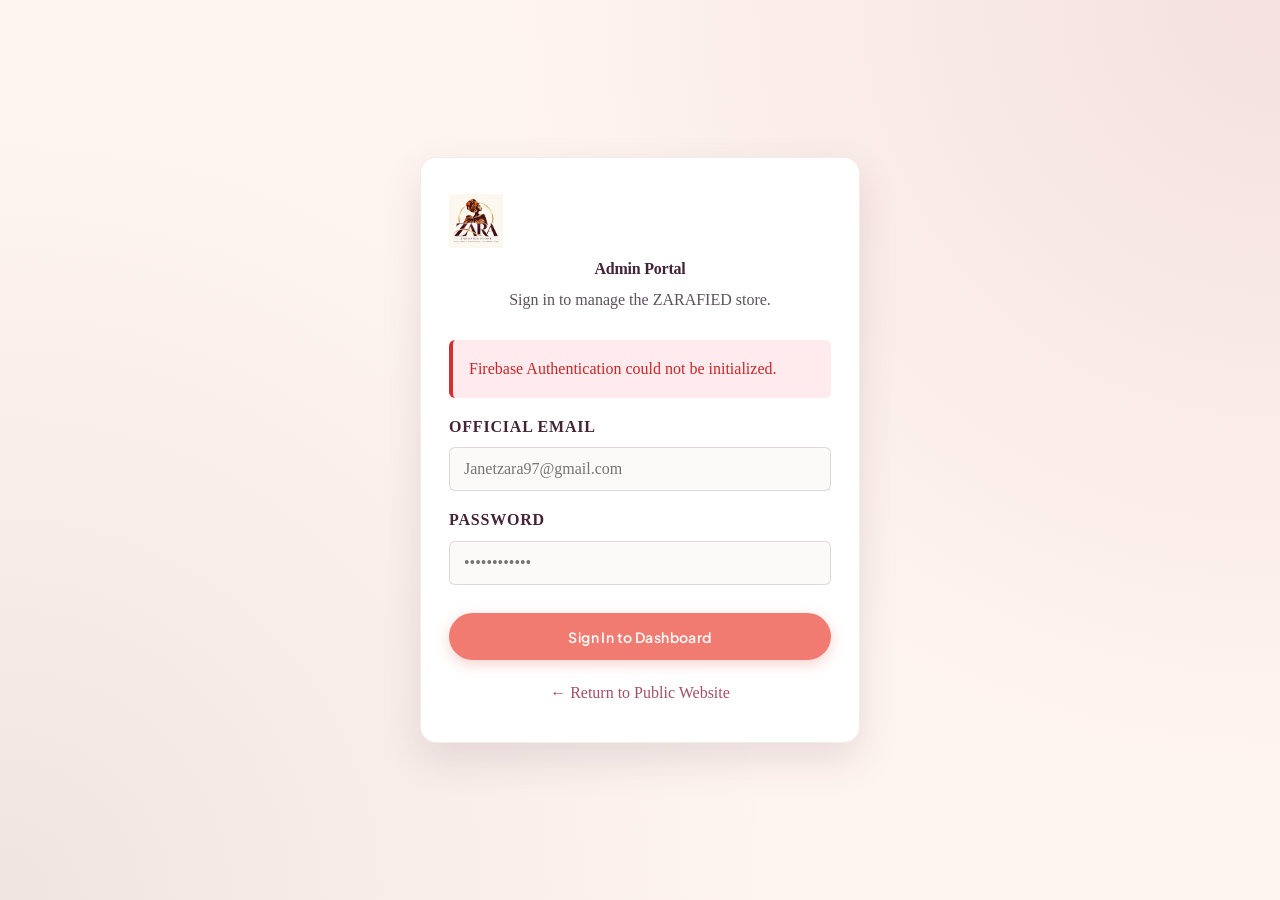
==== commit 0f394ac2: "feat(analytics): implement privacy-conscious visitor tracking and admin site analytics dashboard" ====
--- a/admin.html
+++ b/admin.html
@@ -134,6 +134,9 @@
         </button>
         <button type="button" class="admin-tab" id="tab-gallery" role="tab" aria-selected="false" aria-controls="panel-gallery">
           🎞️ Gallery Settings
+        </button>
+        <button type="button" class="admin-tab" id="tab-analytics" role="tab" aria-selected="false" aria-controls="panel-analytics">
+          📊 Site Analytics
         </button>
       </div>
 
@@ -433,6 +436,241 @@
         <div class="admin-alert admin-alert-success" id="gallery-settings-success" style="display:none; margin-top:var(--space-md);">Gallery settings saved.</div>
       </div>
 
+      <!-- ===== TAB PANEL 5: SITE ANALYTICS ===== -->
+      <div class="admin-tab-panel" id="panel-analytics" role="tabpanel" aria-labelledby="tab-analytics" style="display: none;">
+        <!-- Analytics Toolbar -->
+        <div class="analytics-toolbar">
+          <div>
+            <div style="display: flex; align-items: center; gap: 12px; margin-bottom: 4px;">
+              <h2 class="admin-toolbar-title" style="margin-bottom: 0;">Site Metrics &amp; Visitor Analytics</h2>
+              <div class="analytics-live-badge">
+                <span class="analytics-live-dot" aria-hidden="true"></span>
+                <span><strong id="analytics-active-visitors">0</strong> active now (est.)</span>
+              </div>
+            </div>
+            <p style="color: var(--color-muted-text); font-size: var(--text-sm); margin: 0;">
+              Understand customer attention, popular fashion pieces, device preferences, and WhatsApp enquiry conversions.
+            </p>
+          </div>
+
+          <div style="display: flex; flex-direction: column; align-items: flex-end; gap: 8px;">
+            <div class="analytics-filters-group" role="group" aria-label="Date range filters">
+              <button type="button" class="analytics-filter-btn" data-range="today">Today</button>
+              <button type="button" class="analytics-filter-btn active" data-range="7days">Last 7 Days</button>
+              <button type="button" class="analytics-filter-btn" data-range="30days">Last 30 Days</button>
+              <button type="button" class="analytics-filter-btn" data-range="custom">Custom Range</button>
+              <button type="button" class="btn btn-outline-sm" id="btn-refresh-analytics" style="margin-left: 6px;">
+                <span>↻</span> Refresh
+              </button>
+            </div>
+
+            <!-- Custom Date Inputs (toggled when Custom Range clicked) -->
+            <div class="analytics-custom-dates-bar" id="analytics-custom-dates-bar">
+              <input type="date" id="analytics-start-date" class="admin-form-input" style="padding: 6px 10px; font-size: var(--text-xs); width: auto;" aria-label="Start date">
+              <span style="font-size: var(--text-xs); color: var(--color-muted-text);">to</span>
+              <input type="date" id="analytics-end-date" class="admin-form-input" style="padding: 6px 10px; font-size: var(--text-xs); width: auto;" aria-label="End date">
+              <button type="button" class="btn btn-primary btn-xs" id="btn-apply-custom-dates">Apply</button>
+            </div>
+          </div>
+        </div>
+
+        <!-- Metric Summary Cards -->
+        <div class="analytics-stats-grid">
+          <!-- Total Visits -->
+          <div class="admin-stat-card">
+            <div class="admin-stat-label">Total Visits</div>
+            <div class="admin-stat-val" id="metric-total-visits">0</div>
+            <div style="font-size: var(--text-xs); color: var(--color-muted-text); margin-top: 4px;">
+              <span id="metric-page-views">0</span> page views
+            </div>
+            <div class="analytics-delta neutral" id="delta-visits">-- vs previous period</div>
+          </div>
+
+          <!-- Unique Visitors -->
+          <div class="admin-stat-card">
+            <div class="admin-stat-label">Unique Visitors</div>
+            <div class="admin-stat-val" id="metric-unique-visitors">0</div>
+            <div style="font-size: var(--text-xs); color: var(--color-muted-text); margin-top: 4px;">
+              <span id="metric-new-vs-returning">0 new &bull; 0 returning</span>
+            </div>
+            <div class="analytics-delta neutral" id="delta-unique">-- vs previous period</div>
+          </div>
+
+          <!-- Avg Engaged Time -->
+          <div class="admin-stat-card">
+            <div class="admin-stat-label">Avg Engaged Time</div>
+            <div class="admin-stat-val" id="metric-avg-time" style="color: var(--color-berry);">0s</div>
+            <div style="font-size: var(--text-xs); color: var(--color-muted-text); margin-top: 4px;">
+              Active browsing per visit
+            </div>
+            <div class="analytics-delta neutral" id="delta-time">-- vs previous period</div>
+          </div>
+
+          <!-- WhatsApp Enquiries -->
+          <div class="admin-stat-card">
+            <div class="admin-stat-label">WhatsApp Enquiries</div>
+            <div class="admin-stat-val" id="metric-whatsapp-clicks" style="color: #2E7D32;">0</div>
+            <div style="font-size: var(--text-xs); color: var(--color-muted-text); margin-top: 4px;">
+              <span id="metric-conversion-rate">0%</span> visit-to-enquiry rate
+            </div>
+            <div class="analytics-delta neutral" id="delta-enquiries">-- vs previous period</div>
+          </div>
+
+          <!-- Custom Design Requests -->
+          <div class="admin-stat-card">
+            <div class="admin-stat-label">Custom Design Leads</div>
+            <div class="admin-stat-val" id="metric-custom-clicks" style="color: var(--color-coral);">0</div>
+            <div style="font-size: var(--text-xs); color: var(--color-muted-text); margin-top: 4px;">
+              Bespoke tailoring interest
+            </div>
+            <div style="font-size: 0.72rem; color: var(--color-subtle-text); margin-top: 6px;">Initiated on WhatsApp</div>
+          </div>
+        </div>
+
+        <!-- Trend Chart Card -->
+        <div class="analytics-card">
+          <div class="analytics-card-header" style="display: flex; justify-content: space-between; align-items: center; flex-wrap: wrap; gap: 8px;">
+            <div>
+              <h3 class="analytics-card-title">📈 Daily Visitor Trend</h3>
+              <p class="analytics-card-subtitle" id="analytics-date-range-label">Showing daily visits and unique visitors</p>
+            </div>
+            <div class="analytics-chart-legend">
+              <div><span class="analytics-legend-dot" style="background: var(--color-deep-plum);"></span>Total Visits</div>
+              <div><span class="analytics-legend-dot" style="background: var(--color-coral);"></span>Unique Visitors</div>
+              <div><span class="analytics-legend-dot" style="background: #2E7D32;"></span>WhatsApp Clicks</div>
+            </div>
+          </div>
+
+          <div class="analytics-chart-container" id="analytics-trend-chart-box">
+            <!-- Dynamic SVG Chart injected by analytics UI -->
+            <div style="height: 100%; display: flex; align-items: center; justify-content: center; color: var(--color-muted-text);">
+              Loading trend chart...
+            </div>
+          </div>
+        </div>
+
+        <!-- Conversion Funnel & Engagement Flow -->
+        <div class="analytics-card">
+          <div class="analytics-card-header">
+            <h3 class="analytics-card-title">🎯 Customer Conversion &amp; Engagement Funnel</h3>
+            <p class="analytics-card-subtitle">
+              Progression from initial visit to opening outfit details and initiating WhatsApp enquiry.
+              <em style="color: var(--color-subtle-text);">(Note: Completed purchases are handled directly on WhatsApp).</em>
+            </p>
+          </div>
+
+          <div class="analytics-funnel-wrapper" id="analytics-funnel-container">
+            <!-- Funnel steps rendered dynamically -->
+          </div>
+        </div>
+
+        <!-- Two-Column Breakdown Grid -->
+        <div class="analytics-grid-2col">
+          <!-- Column 1: Devices, Browsers & Traffic Acquisition -->
+          <div>
+            <!-- Device Breakdown -->
+            <div class="analytics-card">
+              <div class="analytics-card-header">
+                <h3 class="analytics-card-title">📱 Device Breakdown</h3>
+                <p class="analytics-card-subtitle">Visitor devices and screen types</p>
+              </div>
+              <div class="analytics-bars-list" id="analytics-devices-list">
+                <!-- Device bars rendered dynamically -->
+              </div>
+            </div>
+
+            <!-- Traffic Sources -->
+            <div class="analytics-card">
+              <div class="analytics-card-header">
+                <h3 class="analytics-card-title">🌐 Traffic Sources &amp; Acquisition</h3>
+                <p class="analytics-card-subtitle">How customers discover the ZARAFIED store</p>
+              </div>
+              <div class="analytics-bars-list" id="analytics-sources-list">
+                <!-- Source bars rendered dynamically -->
+              </div>
+            </div>
+
+            <!-- Browsers & Platforms -->
+            <div class="analytics-card">
+              <div class="analytics-card-header">
+                <h3 class="analytics-card-title">💻 Browsers &amp; Operating Systems</h3>
+                <p class="analytics-card-subtitle">Top client browsers and operating environments</p>
+              </div>
+              <div id="analytics-platforms-list" style="display: flex; flex-direction: column; gap: 8px;">
+                <!-- Platform tags rendered dynamically -->
+              </div>
+            </div>
+          </div>
+
+          <!-- Column 2: Geographic Distribution & Section Engagement -->
+          <div>
+            <!-- Geographic Distribution -->
+            <div class="analytics-card">
+              <div class="analytics-card-header">
+                <h3 class="analytics-card-title">🌍 Geographic Distribution</h3>
+                <p class="analytics-card-subtitle">
+                  Approximate visitor location by country &bull; <span style="color: var(--color-subtle-text);">Derived without GPS</span>
+                </p>
+              </div>
+              <div id="analytics-geo-list">
+                <!-- Geographic list rendered dynamically -->
+              </div>
+            </div>
+
+            <!-- Most Engaged Sections -->
+            <div class="analytics-card">
+              <div class="analytics-card-header">
+                <h3 class="analytics-card-title">⏱️ Section Attention Ranking</h3>
+                <p class="analytics-card-subtitle">Which parts of the website receive the most browsing time</p>
+              </div>
+              <div class="admin-table-wrapper">
+                <table class="admin-table">
+                  <thead>
+                    <tr>
+                      <th>Section</th>
+                      <th>Visits</th>
+                      <th>Total Time</th>
+                      <th>Avg / Visit</th>
+                    </tr>
+                  </thead>
+                  <tbody id="analytics-sections-tbody">
+                    <!-- Sections rendered dynamically -->
+                  </tbody>
+                </table>
+              </div>
+            </div>
+          </div>
+        </div>
+
+        <!-- Most Viewed Outfits Table -->
+        <div class="analytics-card">
+          <div class="analytics-card-header">
+            <h3 class="analytics-card-title">👗 Most Viewed Fashion Pieces</h3>
+            <p class="analytics-card-subtitle">Outfits attracting the most customer attention and WhatsApp interest</p>
+          </div>
+
+          <div class="admin-table-wrapper">
+            <table class="admin-table">
+              <thead>
+                <tr>
+                  <th>Outfit Title</th>
+                  <th>Category</th>
+                  <th>Price</th>
+                  <th>Views</th>
+                  <th>Time Viewed</th>
+                  <th>WhatsApp Enquiries</th>
+                  <th>Enquiry Rate</th>
+                </tr>
+              </thead>
+              <tbody id="analytics-products-tbody">
+                <!-- Products rendered dynamically -->
+              </tbody>
+            </table>
+          </div>
+        </div>
+
+      </div>
+
     </main>
   </div>
 
--- a/styles/tokens.css
+++ b/styles/tokens.css
@@ -6,6 +6,7 @@
 
 :root {
   /* Approved Brand Color Palette */
+  --color-white: #FFFFFF;
   --color-warm-cream: #FFF5F0;
   --color-deep-plum: #442438;
   --color-deep-plum-dark: #2F1726;
@@ -50,58 +51,58 @@
   --font-serif: 'Playfair Display', Cormorant Garamond, Georgia, serif;
   --font-sans: 'Plus Jakarta Sans', -apple-system, BlinkMacSystemFont, 'Segoe UI', Roboto, Helvetica, Arial, sans-serif;
 
-  --font-size-xs: clamp(0.75rem, 0.7rem + 0.25vw, 0.8125rem);
-  --font-size-sm: clamp(0.875rem, 0.825rem + 0.25vw, 0.9375rem);
-  --font-size-base: clamp(1rem, 0.95rem + 0.25vw, 1.0625rem);
-  --font-size-md: clamp(1.125rem, 1.05rem + 0.35vw, 1.25rem);
-  --font-size-lg: clamp(1.25rem, 1.15rem + 0.5vw, 1.5rem);
-  --font-size-xl: clamp(1.5rem, 1.35rem + 0.75vw, 1.875rem);
-  --font-size-2xl: clamp(1.875rem, 1.6rem + 1.25vw, 2.5rem);
-  --font-size-3xl: clamp(2.25rem, 1.9rem + 1.75vw, 3.25rem);
-  --font-size-hero: clamp(2.75rem, 2.2rem + 2.75vw, 4.5rem);
+  --font-size-xs: clamp(0.72rem, 0.68rem + 0.2vw, 0.78rem);
+  --font-size-sm: clamp(0.82rem, 0.78rem + 0.2vw, 0.88rem);
+  --font-size-base: clamp(0.92rem, 0.88rem + 0.2vw, 1rem);
+  --font-size-md: clamp(1.02rem, 0.98rem + 0.25vw, 1.12rem);
+  --font-size-lg: clamp(1.15rem, 1.08rem + 0.35vw, 1.3rem);
+  --font-size-xl: clamp(1.3rem, 1.2rem + 0.5vw, 1.55rem);
+  --font-size-2xl: clamp(1.6rem, 1.4rem + 0.9vw, 2.1rem);
+  --font-size-3xl: clamp(2rem, 1.7rem + 1.3vw, 2.75rem);
+  --font-size-hero: clamp(2.35rem, 1.85rem + 2.5vw, 3.8rem);
 
-  /* Spacing */
+  /* Compact Brand Spacing System */
   --space-2xs: 0.25rem;
   --space-xs: 0.5rem;
   --space-sm: 0.75rem;
   --space-md: 1rem;
-  --space-lg: 1.5rem;
-  --space-xl: 2rem;
-  --space-2xl: 3rem;
-  --space-3xl: 4.5rem;
-  --space-4xl: 6rem;
+  --space-lg: 1.25rem;
+  --space-xl: 1.75rem;
+  --space-2xl: 2.25rem;
+  --space-3xl: 3rem;
+  --space-4xl: 4rem;
 
   /* Layout */
   --container-max-width: 1200px;
-  --container-padding: clamp(1rem, 0.5rem + 2vw, 2.5rem);
-  --header-height: 76px;
+  --container-padding: clamp(1rem, 0.6rem + 1.6vw, 2rem);
+  --header-height: clamp(60px, 56px + 0.8vw, 68px);
 
   /* Shadows */
-  --shadow-sm: 0 2px 8px rgba(68, 36, 56, 0.06);
-  --shadow-md: 0 8px 24px rgba(68, 36, 56, 0.08);
-  --shadow-lg: 0 16px 36px rgba(68, 36, 56, 0.12);
-  --shadow-gold: 0 8px 25px rgba(213, 173, 103, 0.25);
-  --shadow-plum: 0 12px 32px rgba(68, 36, 56, 0.2);
+  --shadow-sm: 0 2px 8px rgba(68, 36, 56, 0.05);
+  --shadow-md: 0 6px 18px rgba(68, 36, 56, 0.07);
+  --shadow-lg: 0 12px 28px rgba(68, 36, 56, 0.1);
+  --shadow-gold: 0 6px 20px rgba(213, 173, 103, 0.22);
+  --shadow-plum: 0 10px 26px rgba(68, 36, 56, 0.18);
 
   /* Radii */
   --radius-sm: 6px;
-  --radius-md: 12px;
-  --radius-lg: 20px;
-  --radius-xl: 28px;
+  --radius-md: 10px;
+  --radius-lg: 16px;
+  --radius-xl: 24px;
   --radius-full: 9999px;
 
-  /* Transitions */
-  --transition-fast: 150ms cubic-bezier(0.4, 0, 0.2, 1);
-  --transition-normal: 250ms cubic-bezier(0.4, 0, 0.2, 1);
-  --transition-slow: 400ms cubic-bezier(0.16, 1, 0.3, 1);
-  --transition-luxury: 600ms cubic-bezier(0.25, 1, 0.5, 1);
+  /* Subtle, Restrained Transitions */
+  --transition-fast: 180ms cubic-bezier(0.16, 1, 0.3, 1);
+  --transition-normal: 250ms cubic-bezier(0.16, 1, 0.3, 1);
+  --transition-slow: 350ms cubic-bezier(0.16, 1, 0.3, 1);
+  --transition-luxury: 450ms cubic-bezier(0.16, 1, 0.3, 1);
 
   /* Z-Index Hierarchy */
   --z-base: 1;
   --z-nav: 100;
   --z-header: 200;
   --z-dropdown: 300;
-  --z-modal-backdrop: 900;
-  --z-welcome-card: 1000;
+  --z-welcome-card: 850;
+  --z-modal-backdrop: 1200;
   --z-skip-link: 2000;
 }
--- a/styles/base.css
+++ b/styles/base.css
@@ -47,7 +47,7 @@
 h6 { font-size: var(--font-size-md); }
 
 p {
-  margin-bottom: var(--space-md);
+  margin-bottom: var(--space-sm);
   color: var(--color-muted-text);
 }
 
@@ -142,14 +142,7 @@
 }
 
 .section-wrapper {
-  padding-top: var(--space-3xl);
-  padding-bottom: var(--space-3xl);
+  padding-top: clamp(1.75rem, 1.25rem + 1.8vw, 3rem);
+  padding-bottom: clamp(1.75rem, 1.25rem + 1.8vw, 3rem);
   position: relative;
 }
-
-@media (min-width: 768px) {
-  .section-wrapper {
-    padding-top: var(--space-4xl);
-    padding-bottom: var(--space-4xl);
-  }
-}
--- a/styles/components.css
+++ b/styles/components.css
@@ -149,120 +149,459 @@
    - Positioned in bottom-right viewport corner
    - Graceful appearance and dismissal
    ========================================================================== */
-.welcome-card-wrapper {
+/* ==========================================================================
+   FLOATING DRAGGABLE WHATSAPP CONTACT WIDGET
+   - Compact circular trigger button / pill by default (never covers page content)
+   - Smoothly draggable via touch or mouse; stays within viewport
+   - Expands on tap to show friendly greeting & WhatsApp link
+   ========================================================================== */
+.floating-contact-widget {
   position: fixed;
-  bottom: var(--space-lg);
-  right: var(--space-lg);
+  bottom: 24px;
+  right: 20px;
   z-index: var(--z-welcome-card);
-  max-width: min(380px, calc(100vw - 2rem));
-  pointer-events: none; /* Allows clicks outside card to pass through */
-}
-
-.welcome-card {
+  user-select: none;
+  touch-action: none;
+}
+
+body.menu-open .floating-contact-widget,
+body.menu-open .pwa-install-banner {
+  opacity: 0 !important;
+  pointer-events: none !important;
+  visibility: hidden !important;
+  transition: opacity var(--transition-fast), visibility var(--transition-fast);
+}
+
+/* Collapsed Floating Action Button (FAB) */
+.widget-trigger-fab {
+  display: flex;
+  align-items: center;
+  gap: 8px;
+  padding: 6px 14px 6px 6px;
+  background: #FFFFFF;
+  border: 1.5px solid rgba(213, 173, 103, 0.45);
+  border-radius: var(--radius-full);
+  box-shadow: 0 8px 24px rgba(47, 23, 38, 0.18), 0 2px 6px rgba(0, 0, 0, 0.08);
+  cursor: grab;
+  color: var(--color-deep-plum);
+  font-family: var(--font-sans);
+  font-size: 0.82rem;
+  font-weight: 700;
+  transition: transform var(--transition-fast), box-shadow var(--transition-fast), border-color var(--transition-fast);
+  outline: none;
+}
+
+.widget-trigger-fab:hover {
+  transform: translateY(-2px);
+  box-shadow: 0 10px 28px rgba(47, 23, 38, 0.24);
+  border-color: var(--color-gold);
+}
+
+.widget-trigger-fab:active {
+  cursor: grabbing;
+}
+
+.widget-trigger-fab:focus-visible {
+  outline: 2px solid var(--color-gold);
+  outline-offset: 3px;
+}
+
+.widget-fab-avatar {
+  position: relative;
+  width: 38px;
+  height: 38px;
+  border-radius: var(--radius-full);
+  overflow: visible;
+  flex-shrink: 0;
+}
+
+.widget-avatar-img {
+  width: 100%;
+  height: 100%;
+  border-radius: var(--radius-full);
+  object-fit: cover;
+  object-position: top center;
+  border: 1.5px solid var(--color-gold);
+  background: var(--color-deep-plum);
+  display: block;
+}
+
+.widget-online-indicator {
+  position: absolute;
+  bottom: -1px;
+  right: -1px;
+  width: 11px;
+  height: 11px;
+  border-radius: var(--radius-full);
+  background: #25D366;
+  border: 2px solid #FFFFFF;
+  box-shadow: 0 0 4px rgba(37, 211, 102, 0.6);
+}
+
+.widget-fab-wa-icon {
+  display: flex;
+  align-items: center;
+  justify-content: center;
+  width: 22px;
+  height: 22px;
+  color: #25D366;
+}
+
+.widget-wa-svg {
+  width: 100%;
+  height: 100%;
+  fill: currentColor;
+}
+
+.widget-fab-text {
+  letter-spacing: 0.02em;
+  white-space: nowrap;
+}
+
+/* Expanded Contact Panel */
+.contact-widget-panel {
+  position: absolute;
+  bottom: calc(100% + 12px);
+  right: 0;
+  width: min(310px, calc(100vw - 32px));
   background: #FFFFFF;
   border-radius: var(--radius-lg);
-  padding: var(--space-md);
-  box-shadow: 0 12px 36px rgba(47, 23, 38, 0.18), 0 0 0 1px rgba(213, 173, 103, 0.35);
-  border: 1px solid var(--color-border);
-  display: flex;
-  align-items: center;
-  gap: var(--space-md);
-  pointer-events: auto; /* Card itself is interactive */
+  border: 1px solid rgba(213, 173, 103, 0.35);
+  box-shadow: 0 16px 40px rgba(47, 23, 38, 0.22), 0 0 0 1px rgba(68, 36, 56, 0.06);
+  padding: 16px;
+  opacity: 0;
+  visibility: hidden;
+  transform: translateY(10px) scale(0.96);
+  transform-origin: bottom right;
+  transition: opacity var(--transition-normal), transform var(--transition-normal), visibility var(--transition-normal);
+  pointer-events: none;
+}
+
+.contact-widget-panel.is-open {
+  opacity: 1;
+  visibility: visible;
+  transform: translateY(0) scale(1);
+  pointer-events: auto;
+}
+
+.floating-contact-widget.open-down .contact-widget-panel {
+  bottom: auto;
+  top: calc(100% + 12px);
+  transform-origin: top right;
+}
+
+.floating-contact-widget.align-left .contact-widget-panel {
+  right: auto;
+  left: 0;
+  transform-origin: bottom left;
+}
+
+.floating-contact-widget.open-down.align-left .contact-widget-panel {
+  transform-origin: top left;
+}
+
+.widget-panel-header {
+  display: flex;
+  align-items: center;
+  justify-content: space-between;
+  gap: 10px;
+  margin-bottom: 12px;
+  padding-bottom: 10px;
+  border-bottom: 1px solid var(--color-border);
+}
+
+.widget-panel-avatar-wrap {
   position: relative;
-  opacity: 0;
-  transform: translateY(20px) scale(0.96);
-  transition: opacity var(--transition-slow), transform var(--transition-slow);
-}
-
-.welcome-card.is-visible {
-  opacity: 1;
-  transform: translateY(0) scale(1);
-}
-
-.welcome-card.is-dismissing {
-  opacity: 0;
-  transform: translateY(15px) scale(0.95);
-  pointer-events: none;
-}
-
-.welcome-avatar-frame {
-  width: 60px;
-  height: 60px;
+  width: 36px;
+  height: 36px;
   border-radius: var(--radius-full);
-  overflow: hidden;
   flex-shrink: 0;
-  border: 2px solid var(--color-gold);
-  background: var(--color-deep-plum);
-  box-shadow: 0 2px 8px rgba(68, 36, 56, 0.15);
-}
-
-.welcome-avatar-img {
+}
+
+.widget-panel-avatar-img {
   width: 100%;
   height: 100%;
+  border-radius: var(--radius-full);
   object-fit: cover;
   object-position: top center;
-}
-
-.welcome-text-content {
+  border: 1.5px solid var(--color-gold);
+}
+
+.widget-panel-meta {
   flex: 1;
   min-width: 0;
 }
 
-.welcome-greeting-title {
+.widget-panel-title {
   font-family: var(--font-serif);
-  font-size: 1.05rem;
+  font-size: 0.96rem;
   font-weight: 700;
   color: var(--color-deep-plum);
   line-height: 1.2;
-  margin-bottom: 2px;
-}
-
-.welcome-greeting-copy {
-  font-size: var(--font-size-xs);
+}
+
+.widget-panel-status {
+  font-size: 0.72rem;
   color: var(--color-muted-text);
-  line-height: 1.45;
-  margin-bottom: var(--space-xs);
-}
-
-.welcome-actions-row {
-  display: flex;
-  align-items: center;
-  gap: var(--space-sm);
-}
-
-.welcome-action-link {
-  font-size: var(--font-size-xs);
-  font-weight: 700;
-  color: var(--color-berry);
-  text-decoration: underline;
-  text-underline-offset: 2px;
-}
-
-.welcome-action-link:hover {
-  color: var(--color-coral);
-}
-
-.welcome-close-btn {
-  position: absolute;
-  top: 8px;
-  right: 8px;
+  margin-top: 1px;
+}
+
+.widget-panel-close-btn {
   width: 28px;
   height: 28px;
-  display: flex;
-  align-items: center;
-  justify-content: center;
   border-radius: var(--radius-full);
   background: rgba(68, 36, 56, 0.06);
   color: var(--color-muted-text);
+  display: flex;
+  align-items: center;
+  justify-content: center;
   font-size: 1.1rem;
   line-height: 1;
+  border: none;
+  cursor: pointer;
   transition: all var(--transition-fast);
 }
 
-.welcome-close-btn:hover,
-.welcome-close-btn:focus-visible {
+.widget-panel-close-btn:hover,
+.widget-panel-close-btn:focus-visible {
   background: var(--color-deep-plum);
   color: #FFFFFF;
+}
+
+.widget-panel-copy {
+  font-size: 0.8rem;
+  color: var(--color-dark-text);
+  line-height: 1.45;
+  margin-bottom: 14px;
+}
+
+.widget-panel-wa-btn {
+  width: 100%;
+  display: flex;
+  align-items: center;
+  justify-content: center;
+  gap: 8px;
+  font-weight: 600;
+  padding: 8px 14px;
+  border-radius: var(--radius-md);
+  text-decoration: none;
+}
+
+/* Mobile Adjustments for Floating Widget */
+@media (max-width: 600px) {
+  .floating-contact-widget {
+    bottom: calc(16px + env(safe-area-inset-bottom, 0px));
+    right: 14px;
+  }
+  .widget-trigger-fab {
+    padding: 0;
+    border-radius: var(--radius-full);
+    width: 50px;
+    height: 50px;
+    justify-content: center;
+    position: relative;
+    gap: 0;
+    box-shadow: 0 8px 24px rgba(47, 23, 38, 0.22), 0 2px 6px rgba(0, 0, 0, 0.1);
+  }
+  .widget-fab-avatar {
+    width: 42px;
+    height: 42px;
+  }
+  .widget-fab-wa-icon {
+    display: flex;
+    position: absolute;
+    bottom: -2px;
+    right: -2px;
+    width: 20px;
+    height: 20px;
+    background: #25D366;
+    color: #FFFFFF;
+    border: 2px solid #FFFFFF;
+    border-radius: 50%;
+    padding: 2.5px;
+    box-shadow: 0 2px 5px rgba(0, 0, 0, 0.25);
+  }
+  .widget-fab-text {
+    display: none;
+  }
+  .widget-online-indicator {
+    display: none;
+  }
+  .contact-widget-panel {
+    width: calc(100vw - 28px);
+    max-width: 300px;
+    padding: 14px;
+  }
+}
+
+/* ==========================================================================
+   PWA INSTALLATION PROMPTS & MODAL
+   ========================================================================== */
+.pwa-install-banner {
+  position: fixed;
+  bottom: calc(14px + env(safe-area-inset-bottom, 0px));
+  left: 14px;
+  max-width: min(360px, calc(100vw - 80px));
+  background: #FFFFFF;
+  border-radius: var(--radius-md);
+  border: 1px solid rgba(213, 173, 103, 0.4);
+  box-shadow: 0 10px 30px rgba(47, 23, 38, 0.16);
+  padding: 10px 12px;
+  display: flex;
+  align-items: center;
+  justify-content: space-between;
+  gap: 12px;
+  z-index: 840;
+  animation: slideUpIn 0.3s cubic-bezier(0.16, 1, 0.3, 1);
+}
+
+.pwa-banner-content {
+  display: flex;
+  align-items: center;
+  gap: 10px;
+  min-width: 0;
+}
+
+.pwa-banner-icon {
+  width: 32px;
+  height: 32px;
+  border-radius: var(--radius-sm);
+  background: #FFFFFF;
+  border: 1px solid var(--color-border);
+  object-fit: contain;
+  flex-shrink: 0;
+}
+
+.pwa-banner-text {
+  display: flex;
+  flex-direction: column;
+  min-width: 0;
+}
+
+.pwa-banner-text strong {
+  font-size: 0.8rem;
+  color: var(--color-deep-plum);
+  line-height: 1.2;
+  white-space: nowrap;
+  overflow: hidden;
+  text-overflow: ellipsis;
+}
+
+.pwa-banner-text span {
+  font-size: 0.7rem;
+  color: var(--color-muted-text);
+  white-space: nowrap;
+  overflow: hidden;
+  text-overflow: ellipsis;
+}
+
+.pwa-banner-actions {
+  display: flex;
+  align-items: center;
+  gap: 6px;
+  flex-shrink: 0;
+}
+
+.pwa-banner-close {
+  background: transparent;
+  border: none;
+  font-size: 1.2rem;
+  color: var(--color-muted-text);
+  cursor: pointer;
+  padding: 2px 6px;
+  line-height: 1;
+  border-radius: var(--radius-sm);
+}
+
+.pwa-banner-close:hover {
+  color: var(--color-deep-plum);
+}
+
+/* PWA Guide Modal */
+.pwa-guide-modal-backdrop {
+  position: fixed;
+  inset: 0;
+  background: rgba(47, 23, 38, 0.65);
+  backdrop-filter: blur(4px);
+  z-index: 2500;
+  display: flex;
+  align-items: center;
+  justify-content: center;
+  padding: var(--space-md);
+  animation: fadeIn 0.25s ease;
+}
+
+.pwa-guide-card {
+  background: #FFFFFF;
+  border-radius: var(--radius-xl);
+  max-width: 380px;
+  width: 100%;
+  padding: var(--space-xl);
+  box-shadow: 0 20px 50px rgba(47, 23, 38, 0.3);
+  border: 1px solid rgba(213, 173, 103, 0.35);
+  animation: scaleUp 0.3s cubic-bezier(0.16, 1, 0.3, 1);
+}
+
+.pwa-guide-header {
+  display: flex;
+  align-items: center;
+  justify-content: space-between;
+  margin-bottom: 1rem;
+}
+
+.pwa-guide-title {
+  font-family: var(--font-serif);
+  font-size: 1.15rem;
+  font-weight: 700;
+  color: var(--color-deep-plum);
+  line-height: 1.2;
+}
+
+.pwa-guide-subtitle {
+  font-size: 0.78rem;
+  color: var(--color-muted-text);
+  margin-top: 2px;
+}
+
+.pwa-guide-steps-list {
+  display: flex;
+  flex-direction: column;
+  gap: 12px;
+  margin: 1rem 0;
+}
+
+.pwa-step-item {
+  display: flex;
+  align-items: flex-start;
+  gap: 12px;
+  font-size: 0.85rem;
+  color: var(--color-dark-text);
+  line-height: 1.4;
+}
+
+.pwa-step-num {
+  width: 24px;
+  height: 24px;
+  border-radius: 50%;
+  background: var(--color-warm-cream);
+  border: 1px solid var(--color-gold);
+  color: var(--color-deep-plum);
+  font-weight: 700;
+  font-size: 0.78rem;
+  display: flex;
+  align-items: center;
+  justify-content: center;
+  flex-shrink: 0;
+}
+
+.pwa-step-icon {
+  display: inline-flex;
+  align-items: center;
+  vertical-align: middle;
+  padding: 2px 6px;
+  background: rgba(68, 36, 56, 0.08);
+  border-radius: 4px;
+  font-weight: 600;
 }
 
 /* ==========================================================================
@@ -309,16 +648,37 @@
 
 .shop-grid {
   display: grid;
-  grid-template-columns: repeat(auto-fill, minmax(280px, 1fr));
-  gap: var(--space-xl);
+  grid-template-columns: repeat(2, 1fr);
+  gap: var(--space-sm);
   margin-bottom: var(--space-2xl);
+}
+
+@media (min-width: 600px) {
+  .shop-grid {
+    grid-template-columns: repeat(2, 1fr);
+    gap: var(--space-md);
+  }
+}
+
+@media (min-width: 860px) {
+  .shop-grid {
+    grid-template-columns: repeat(3, 1fr);
+    gap: var(--space-md);
+  }
+}
+
+@media (min-width: 1140px) {
+  .shop-grid {
+    grid-template-columns: repeat(4, 1fr);
+    gap: var(--space-lg);
+  }
 }
 
 .product-card {
   background: var(--color-white);
   border-radius: var(--radius-md);
   border: 1px solid rgba(68, 36, 56, 0.08);
-  box-shadow: 0 6px 18px rgba(68, 36, 56, 0.05);
+  box-shadow: 0 4px 12px rgba(68, 36, 56, 0.04);
   overflow: hidden;
   display: flex;
   flex-direction: column;
@@ -326,36 +686,45 @@
 }
 
 .product-card:hover {
-  transform: translateY(-4px);
-  box-shadow: 0 12px 28px rgba(68, 36, 56, 0.1);
+  transform: translateY(-3px);
+  box-shadow: 0 8px 20px rgba(68, 36, 56, 0.09);
 }
 
 .card-image-wrapper {
   position: relative;
-  aspect-ratio: 3 / 4;
+  aspect-ratio: 4 / 5;
   overflow: hidden;
-  background: #F5EFEB;
+  background: var(--color-warm-cream, #FFF5F0);
+  display: flex;
+  align-items: center;
+  justify-content: center;
   cursor: pointer;
+  padding: 6px;
 }
 
 .product-card-img {
   width: 100%;
   height: 100%;
-  object-fit: cover;
+  object-fit: contain;
+  object-position: center;
   transition: transform var(--transition-slow);
 }
 
 .product-card:hover .product-card-img {
-  transform: scale(1.04);
+  transform: scale(1.02);
 }
 
 .product-badge {
   position: absolute;
-  top: 12px;
-  right: 12px;
-  font-size: 10px;
-  letter-spacing: 0.05em;
+  top: 8px;
+  right: 8px;
+  font-size: 9px;
+  font-weight: 700;
+  letter-spacing: 0.06em;
   text-transform: uppercase;
+  padding: 3px 8px;
+  border-radius: var(--radius-sm);
+  z-index: 2;
 }
 
 .badge-available {
@@ -369,49 +738,77 @@
 }
 
 .product-card-content {
-  padding: var(--space-lg);
+  padding: 12px 14px 14px;
   display: flex;
   flex-direction: column;
   flex: 1;
 }
 
 .product-category-tag {
-  font-size: 11px;
+  font-size: 0.68rem;
   font-weight: 700;
   text-transform: uppercase;
   letter-spacing: 0.08em;
   color: var(--color-berry);
-  margin-bottom: 4px;
+  margin-bottom: 2px;
 }
 
 .product-title {
   font-family: var(--font-serif);
-  font-size: 1.15rem;
-  color: var(--color-deep-plum);
-  line-height: 1.3;
-  margin-bottom: var(--space-xs);
-  flex: 1;
+  font-size: 0.98rem;
+  color: var(--color-deep-plum);
+  line-height: 1.25;
+  margin-bottom: 4px;
+  cursor: pointer;
+  display: -webkit-box;
+  -webkit-line-clamp: 2;
+  -webkit-box-orient: vertical;
+  overflow: hidden;
+  min-height: 2.5em;
+  transition: color var(--transition-fast);
+}
+
+.product-title:hover {
+  color: var(--color-berry);
 }
 
 .product-price {
   font-family: var(--font-sans);
-  font-size: 1.15rem;
+  font-size: 1.05rem;
   font-weight: 700;
   color: var(--color-deep-plum-dark);
-  margin-bottom: var(--space-md);
+  margin-bottom: 10px;
+}
+
+.btn-view-product {
+  width: 100%;
+  padding: 7px 12px;
+  font-size: 0.78rem;
+  font-weight: 600;
+  letter-spacing: 0.02em;
+  margin-top: auto;
+  border-radius: var(--radius-sm);
 }
 
 /* Modal Details */
 .product-modal-backdrop {
   position: fixed;
-  inset: 0;
-  background: rgba(37, 33, 40, 0.65);
-  backdrop-filter: blur(5px);
+  top: 0;
+  left: 0;
+  right: 0;
+  bottom: 0;
+  width: 100vw;
+  height: 100vh;
+  background: rgba(37, 33, 40, 0.7);
+  backdrop-filter: blur(6px);
+  -webkit-backdrop-filter: blur(6px);
   display: none;
   align-items: center;
   justify-content: center;
-  padding: var(--space-md);
+  padding: 20px;
   z-index: 2000;
+  overflow-y: auto;
+  box-sizing: border-box;
 }
 
 .product-modal-backdrop.is-open {
@@ -419,15 +816,17 @@
 }
 
 .product-modal-card {
-  background: var(--color-white);
+  background: #FFFFFF;
   border-radius: var(--radius-lg);
-  box-shadow: 0 24px 60px rgba(0, 0, 0, 0.25);
+  box-shadow: 0 24px 60px rgba(0, 0, 0, 0.28);
   width: 100%;
-  max-width: 840px;
-  max-height: 90vh;
+  max-width: 860px;
+  max-height: calc(100vh - 40px);
   overflow-y: auto;
   position: relative;
   padding: var(--space-xl);
+  margin: auto;
+  box-sizing: border-box;
 }
 
 .modal-close-btn {
@@ -461,16 +860,22 @@
 }
 
 .modal-main-image-frame {
-  aspect-ratio: 3 / 4;
+  aspect-ratio: 4 / 5;
   border-radius: var(--radius-md);
   overflow: hidden;
-  background: #F5EFEB;
+  background: var(--color-warm-cream, #FFF5F0);
+  display: flex;
+  align-items: center;
+  justify-content: center;
+  padding: 8px;
 }
 
 .modal-main-img {
   width: 100%;
   height: 100%;
-  object-fit: cover;
+  max-height: 480px;
+  object-fit: contain;
+  object-position: center;
 }
 
 .modal-thumbnails-row {
@@ -488,7 +893,7 @@
   border: 2px solid transparent;
   cursor: pointer;
   padding: 0;
-  background: transparent;
+  background: var(--color-warm-cream, #FFF5F0);
   flex-shrink: 0;
 }
 
@@ -499,7 +904,7 @@
 .modal-thumb-img {
   width: 100%;
   height: 100%;
-  object-fit: cover;
+  object-fit: contain;
 }
 
 .modal-info {
@@ -518,7 +923,7 @@
   font-size: var(--font-size-xl);
   font-weight: 700;
   color: var(--color-deep-plum-dark);
-  margin-bottom: var(--space-md);
+  margin-bottom: var(--space-sm);
 }
 
 .modal-description {
@@ -528,20 +933,64 @@
   margin-bottom: var(--space-md);
 }
 
-.modal-sizes {
+.modal-sizes-group {
+  margin-bottom: var(--space-md);
+}
+
+.modal-sizes-label {
+  display: block;
   font-size: var(--font-size-xs);
-  margin-bottom: var(--space-lg);
+  font-weight: 700;
+  color: var(--color-deep-plum);
+  text-transform: uppercase;
+  letter-spacing: 0.06em;
+  margin-bottom: 6px;
+}
+
+.modal-sizes-selector {
   display: flex;
   flex-wrap: wrap;
-  align-items: center;
-  gap: 6px;
-}
-
-.size-pill {
-  padding: 3px 8px;
-  background: #F3ECE8;
+  gap: 8px;
+}
+
+.size-pill-btn {
+  padding: 6px 14px;
+  background: #FCFAF8;
+  border: 1.5px solid rgba(68, 36, 56, 0.18);
   border-radius: var(--radius-sm);
+  font-family: var(--font-sans);
+  font-size: 0.82rem;
   font-weight: 600;
+  color: var(--color-dark-text);
+  cursor: pointer;
+  transition: all var(--transition-fast);
+}
+
+.size-pill-btn:hover {
+  border-color: var(--color-berry);
+  background: rgba(166, 79, 101, 0.06);
+}
+
+.size-pill-btn.is-selected {
+  background: var(--color-deep-plum);
+  color: var(--color-warm-cream);
+  border-color: var(--color-deep-plum);
+  box-shadow: 0 2px 6px rgba(68, 36, 56, 0.2);
+}
+
+.size-error-msg {
+  font-size: 0.8rem;
+  font-weight: 600;
+  color: #C62828;
+  margin-top: 6px;
+  animation: fadeIn 0.2s ease;
+}
+
+.modal-availability-row {
+  display: flex;
+  align-items: center;
+  gap: 8px;
+  margin-bottom: var(--space-sm);
 }
 
 .modal-actions-group {
@@ -551,15 +1000,37 @@
   gap: var(--space-sm);
 }
 
+.btn-shop-now {
+  display: inline-flex;
+  align-items: center;
+  justify-content: center;
+  gap: 8px;
+  width: 100%;
+  padding: 13px 20px;
+  font-size: 1rem;
+  font-weight: 700;
+  border-radius: var(--radius-sm);
+  text-transform: uppercase;
+  letter-spacing: 0.05em;
+  cursor: pointer;
+  transition: all var(--transition-fast);
+  border: none;
+}
+
+.btn-shop-now:hover {
+  transform: translateY(-2px);
+  box-shadow: 0 6px 16px rgba(46, 125, 50, 0.3);
+}
+
 /* Skeletons & Shimmer */
 .skeleton-card {
-  min-height: 380px;
+  min-height: unset;
   background: #FCFAF8;
   border-color: rgba(68, 36, 56, 0.05);
 }
 
 .skeleton-img {
-  aspect-ratio: 3 / 4;
+  aspect-ratio: 4 / 5;
   background: #EFE9E4;
 }
 
@@ -632,13 +1103,79 @@
 }
 
 @media (max-width: 768px) {
+  .product-modal-backdrop {
+    padding: 12px;
+  }
+
+  .product-modal-card {
+    padding: 18px 16px;
+    max-height: calc(100vh - 24px);
+    border-radius: var(--radius-md);
+  }
+
+  .modal-close-btn {
+    top: 10px;
+    right: 10px;
+    width: 32px;
+    height: 32px;
+    font-size: 1.3rem;
+  }
+
   .modal-grid {
     grid-template-columns: 1fr;
-    gap: var(--space-lg);
-  }
-  
-  .product-modal-card {
-    padding: var(--space-lg);
-  }
-}
-
+    gap: var(--space-md);
+  }
+
+  .modal-main-image-frame {
+    max-height: 340px;
+  }
+
+  .modal-product-title {
+    font-size: 1.35rem;
+  }
+}
+
+/* ==========================================================================
+   APP UPDATE NOTIFICATION TOAST
+   ========================================================================== */
+.app-update-banner {
+  position: fixed;
+  top: 16px;
+  left: 50%;
+  transform: translateX(-50%);
+  background: var(--color-deep-plum, #442438);
+  color: #FFFFFF;
+  border: 1px solid var(--color-gold, #D5AD67);
+  box-shadow: 0 10px 30px rgba(0, 0, 0, 0.35);
+  border-radius: var(--radius-full, 9999px);
+  padding: 8px 16px;
+  z-index: 3000;
+  display: flex;
+  align-items: center;
+  font-size: 0.85rem;
+  font-family: var(--font-sans);
+  animation: slideDownIn 0.35s cubic-bezier(0.16, 1, 0.3, 1);
+}
+
+.update-banner-content {
+  display: flex;
+  align-items: center;
+  gap: 12px;
+}
+
+.update-banner-close {
+  background: transparent;
+  border: none;
+  color: rgba(255, 255, 255, 0.75);
+  font-size: 1.25rem;
+  cursor: pointer;
+  line-height: 1;
+  padding: 0 4px;
+  transition: color var(--transition-fast);
+}
+
+.update-banner-close:hover {
+  color: #FFFFFF;
+}
+
+
--- a/styles/admin.css
+++ b/styles/admin.css
@@ -863,3 +863,316 @@
   border-color: #C62828;
 }
 
+/* ==========================================================================
+   SITE ANALYTICS DASHBOARD STYLES
+   ========================================================================== */
+
+.analytics-toolbar {
+  display: flex;
+  flex-wrap: wrap;
+  align-items: center;
+  justify-content: space-between;
+  gap: var(--space-md);
+  margin-bottom: var(--space-lg);
+  background: var(--color-white);
+  padding: var(--space-md) var(--space-lg);
+  border-radius: var(--radius-md);
+  border: 1px solid rgba(68, 36, 56, 0.08);
+  box-shadow: 0 4px 12px rgba(68, 36, 56, 0.03);
+}
+
+.analytics-filters-group {
+  display: flex;
+  flex-wrap: wrap;
+  align-items: center;
+  gap: 6px;
+}
+
+.analytics-filter-btn {
+  padding: 6px 14px;
+  border-radius: var(--radius-full);
+  font-size: var(--text-xs);
+  font-weight: 600;
+  border: 1px solid rgba(68, 36, 56, 0.16);
+  background: #FAF6F3;
+  color: var(--color-deep-plum);
+  cursor: pointer;
+  transition: all var(--transition-fast);
+}
+
+.analytics-filter-btn:hover {
+  background: rgba(68, 36, 56, 0.08);
+}
+
+.analytics-filter-btn.active {
+  background: var(--color-deep-plum);
+  color: var(--color-warm-cream);
+  border-color: var(--color-deep-plum);
+  box-shadow: 0 2px 8px rgba(68, 36, 56, 0.2);
+}
+
+.analytics-custom-dates-bar {
+  display: none;
+  align-items: center;
+  gap: 8px;
+  margin-top: var(--space-xs);
+}
+
+.analytics-custom-dates-bar.is-visible {
+  display: flex;
+}
+
+.analytics-live-badge {
+  display: inline-flex;
+  align-items: center;
+  gap: 8px;
+  font-size: var(--text-xs);
+  font-weight: 600;
+  color: #2E7D32;
+  background: rgba(46, 125, 50, 0.08);
+  padding: 6px 12px;
+  border-radius: var(--radius-full);
+  border: 1px solid rgba(46, 125, 50, 0.2);
+}
+
+.analytics-live-dot {
+  width: 8px;
+  height: 8px;
+  border-radius: 50%;
+  background-color: #2E7D32;
+  box-shadow: 0 0 0 0 rgba(46, 125, 50, 0.7);
+  animation: analytics-pulse 2s infinite;
+}
+
+@keyframes analytics-pulse {
+  0% { transform: scale(0.95); box-shadow: 0 0 0 0 rgba(46, 125, 50, 0.7); }
+  70% { transform: scale(1); box-shadow: 0 0 0 6px rgba(46, 125, 50, 0); }
+  100% { transform: scale(0.95); box-shadow: 0 0 0 0 rgba(46, 125, 50, 0); }
+}
+
+.analytics-stats-grid {
+  display: grid;
+  grid-template-columns: repeat(auto-fit, minmax(210px, 1fr));
+  gap: var(--space-md);
+  margin-bottom: var(--space-xl);
+}
+
+.analytics-delta {
+  font-size: 0.72rem;
+  font-weight: 600;
+  margin-top: 6px;
+  display: inline-flex;
+  align-items: center;
+  gap: 4px;
+}
+
+.analytics-delta.positive {
+  color: #2E7D32;
+}
+
+.analytics-delta.negative {
+  color: #C62828;
+}
+
+.analytics-delta.neutral {
+  color: var(--color-muted-text);
+}
+
+.analytics-card {
+  background: var(--color-white);
+  border-radius: var(--radius-md);
+  padding: var(--space-xl);
+  border: 1px solid rgba(68, 36, 56, 0.08);
+  box-shadow: 0 4px 14px rgba(68, 36, 56, 0.04);
+  margin-bottom: var(--space-xl);
+}
+
+.analytics-card-header {
+  margin-bottom: var(--space-lg);
+}
+
+.analytics-card-title {
+  font-family: var(--font-heading);
+  font-size: var(--text-lg);
+  color: var(--color-deep-plum);
+  margin-bottom: 4px;
+}
+
+.analytics-card-subtitle {
+  font-size: var(--text-xs);
+  color: var(--color-muted-text);
+}
+
+.analytics-grid-2col {
+  display: grid;
+  grid-template-columns: repeat(auto-fit, minmax(340px, 1fr));
+  gap: var(--space-xl);
+  margin-bottom: var(--space-xl);
+}
+
+/* SVG Trend Chart */
+.analytics-chart-container {
+  width: 100%;
+  height: 240px;
+  position: relative;
+}
+
+.analytics-chart-svg {
+  width: 100%;
+  height: 100%;
+  overflow: visible;
+}
+
+.analytics-chart-legend {
+  display: flex;
+  align-items: center;
+  gap: var(--space-lg);
+  margin-top: var(--space-md);
+  font-size: var(--text-xs);
+  color: var(--color-muted-text);
+}
+
+.analytics-legend-dot {
+  display: inline-block;
+  width: 10px;
+  height: 10px;
+  border-radius: 50%;
+  margin-right: 6px;
+}
+
+/* Conversion Funnel */
+.analytics-funnel-wrapper {
+  display: flex;
+  flex-direction: column;
+  gap: var(--space-md);
+  margin-top: var(--space-md);
+}
+
+.funnel-step {
+  background: #FCFAF8;
+  border: 1px solid rgba(68, 36, 56, 0.08);
+  border-radius: var(--radius-sm);
+  padding: 12px 16px;
+  position: relative;
+  overflow: hidden;
+}
+
+.funnel-step-bar {
+  position: absolute;
+  top: 0;
+  left: 0;
+  bottom: 0;
+  background: rgba(166, 79, 101, 0.12);
+  border-right: 3px solid var(--color-berry);
+  z-index: 1;
+  transition: width 0.6s cubic-bezier(0.16, 1, 0.3, 1);
+}
+
+.funnel-step-content {
+  position: relative;
+  z-index: 2;
+  display: flex;
+  align-items: center;
+  justify-content: space-between;
+}
+
+.funnel-step-title {
+  font-weight: 600;
+  font-size: var(--text-sm);
+  color: var(--color-deep-plum);
+}
+
+.funnel-step-numbers {
+  font-size: var(--text-sm);
+  font-weight: 700;
+  color: var(--color-deep-plum);
+}
+
+.funnel-step-pct {
+  font-size: var(--text-xs);
+  color: var(--color-berry);
+  margin-left: 8px;
+  font-weight: 600;
+}
+
+/* Horizontal Progress Bars */
+.analytics-bars-list {
+  display: flex;
+  flex-direction: column;
+  gap: var(--space-md);
+  margin-top: var(--space-md);
+}
+
+.analytics-bar-item {
+  display: flex;
+  flex-direction: column;
+  gap: 4px;
+}
+
+.analytics-bar-labels {
+  display: flex;
+  justify-content: space-between;
+  align-items: center;
+  font-size: var(--text-xs);
+  font-weight: 600;
+}
+
+.analytics-bar-track {
+  width: 100%;
+  height: 8px;
+  background: #FAF6F3;
+  border-radius: var(--radius-full);
+  overflow: hidden;
+  border: 1px solid rgba(68, 36, 56, 0.06);
+}
+
+.analytics-bar-fill {
+  height: 100%;
+  border-radius: var(--radius-full);
+  background: var(--color-deep-plum);
+  transition: width 0.5s ease;
+}
+
+.analytics-bar-fill.accent-berry {
+  background: var(--color-berry);
+}
+
+.analytics-bar-fill.accent-coral {
+  background: var(--color-coral);
+}
+
+.analytics-bar-fill.accent-gold {
+  background: var(--color-gold);
+}
+
+.analytics-bar-fill.accent-whatsapp {
+  background: var(--color-whatsapp);
+}
+
+/* Empty State */
+.analytics-empty-state {
+  text-align: center;
+  padding: 48px 24px;
+  color: var(--color-muted-text);
+}
+
+.analytics-empty-icon {
+  font-size: 40px;
+  margin-bottom: var(--space-sm);
+}
+
+.analytics-empty-title {
+  font-family: var(--font-heading);
+  font-size: var(--text-lg);
+  color: var(--color-deep-plum);
+  margin-bottom: 6px;
+}
+
+.analytics-empty-desc {
+  font-size: var(--text-sm);
+  max-width: 440px;
+  margin: 0 auto;
+  line-height: 1.6;
+}
+
+
